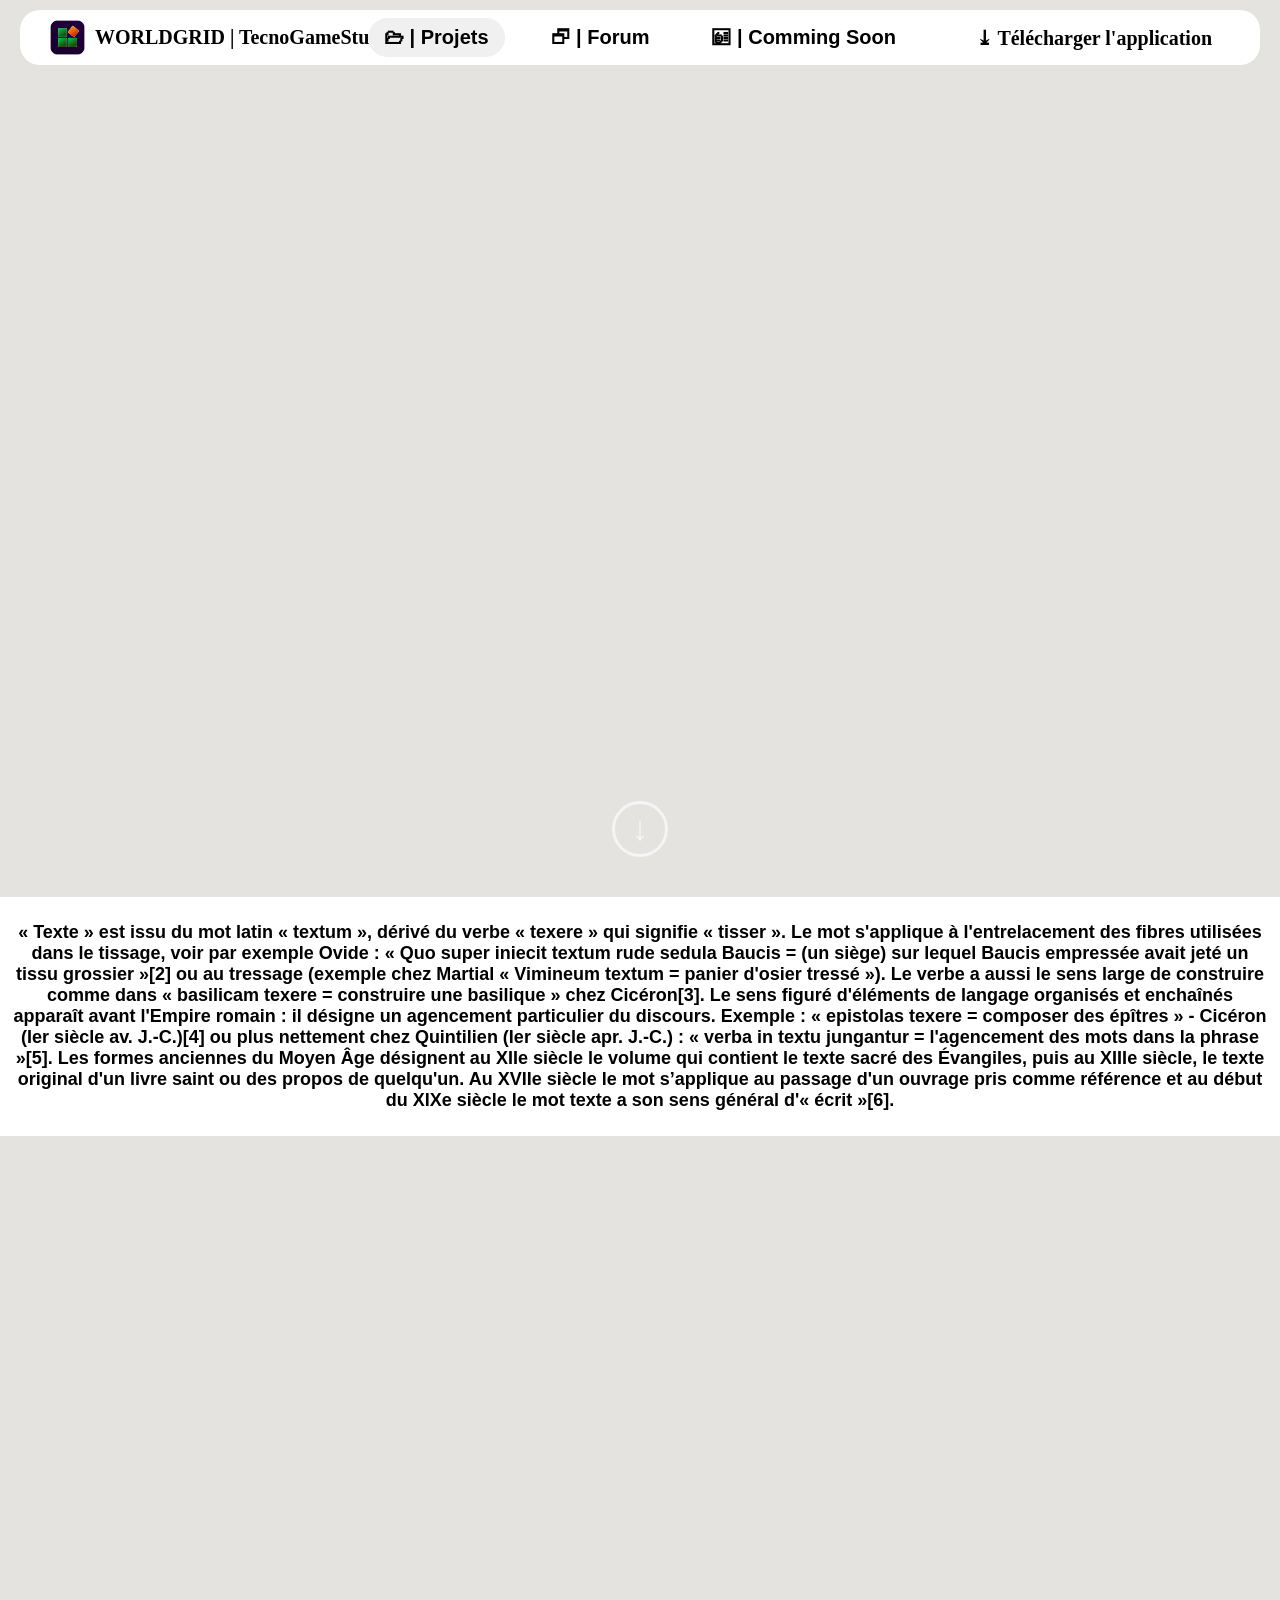
==== index.html @ 834b775b "a" ====
<!DOCTYPE html>
<head>
    <meta charset="UTF-8">
        <title>WorldGrid</title>
            <link href="https://fonts.googleapis.com/css2?family=Poppins:wght@400;600;700&display=swap" rel="stylesheet">
            <link href="https://db.onlinewebfonts.com/c/67137b5f6928edc941186baaab5a664b?family=Lemon/Milk" rel="stylesheet">   
            <link rel="stylesheet" href="index.css">                     
            <link rel="icon" type="image\png" href="Logo.png">         
</head>

<body>

<!--Ensemble des liens de redirections sur le Site Web et hors-->
<nav class="barre">
    
    <div class="logo">
    <a href="index.html">
        <img src="Logo.png" alt="Logo WorldGrid">
        <span>WORLDGRID | TecnoGameStudio</span>
    </a>
    </div>
    
    <div class="liens">
        <a href="#telechargement">⤓ Télécharger l'application</a>
    </div>
    
    <div class="menu">
        <a href="index.html" class="actif">🗁 | Projets</a>
        <a href="forum.html">🗗 | Forum</a>
        <a href="#Tchat">🗟 | Comming Soon</a>
    </div>
    
</nav>

<!--Première page / Page d'acceuil-->
<section class="acceuil">
    <video autoplay muted loop playsinline class="video-fond">
        <source src="vidéo.mp4" type="video/mp4">
    </video>
    <a href="#contenu" class="bouton-descendre">↓</a>
</section>

<section id="contenu">
</section>

<div class="cartes">
   <div class="carte1">
    <h4>« Texte » est issu du mot latin « textum », dérivé du verbe « texere » qui signifie « tisser ». Le mot s'applique à l'entrelacement des fibres utilisées dans le tissage, voir par exemple Ovide : « Quo super iniecit textum rude sedula Baucis = (un siège) sur lequel Baucis empressée avait jeté un tissu grossier »[2] ou au tressage (exemple chez Martial « Vimineum textum = panier d'osier tressé »). Le verbe a aussi le sens large de construire comme dans « basilicam texere = construire une basilique » chez Cicéron[3].

Le sens figuré d'éléments de langage organisés et enchaînés apparaît avant l'Empire romain : il désigne un agencement particulier du discours. Exemple : « epistolas texere = composer des épîtres » - Cicéron (Ier siècle av. J.-C.)[4] ou plus nettement chez Quintilien (Ier siècle apr. J.-C.) : « verba in textu jungantur = l'agencement des mots dans la phrase »[5].

Les formes anciennes du Moyen Âge désignent au XIIe siècle le volume qui contient le texte sacré des Évangiles, puis au XIIIe siècle, le texte original d'un livre saint ou des propos de quelqu'un. Au XVIIe siècle le mot s’applique au passage d'un ouvrage pris comme référence et au début du XIXe siècle le mot texte a son sens général d'« écrit »[6].</h4>

   </div>

</div>









<!--Scroll-->
<div style="height: 2000px;">
    Test Scroll
</div>



<script src="index.js"></script> 

</body>
---- index.css ----
@view-transition {
    navigation: auto;
}

html {
    scroll-behavior: smooth;
}

/**Ensemble des Menus présent sur le Site Web"*/

/**Téléchargement*/

.liens a {
    color: black;
    font-weight: 700;
    font-size: 20px;
    /**font-family: 'Lemon/Milk light', sans-serif;*/
    text-decoration: none;
    padding: 8px 18px;
    border-radius: 20px;
    transition: background-color 0.2s ease;
}

.liens a:hover {
    background-color: #f0f0f0;
}

.logo a {
    display: flex;
    align-items: center;
    gap: 10px;
    text-decoration: none;
    color: black;
    font-weight: 600;
    font-size: 20px;
}

.logo img {
    height: 35px;
    width: auto;
}

/**Menu : Projets-Forum-Tchat */

.menu {
    display: flex;
    align-items: center;
    gap: 30px;
    position: absolute;
    left: 50%;
    transform: translateX(-50%);
}

.menu a {
    color: black;
    font-weight: 500;
    font-size: 20px;
    margin: 0;
    font-family: 'Lemon/Milk light', sans-serif;
    text-decoration: none;
    padding: 8px 16px;
    border-radius: 20px;
    transition: background-color 0.2 ease;
    font-weight: 700;
}
.menu a.actif {
    background-color: #f0f0f0;
    font-weight: 700;
}

.menu a:hover {
    background-color:#f0f0f0;
}

/**Menu : Barre Design */

.barre {
    display: flex;
    align-items: center;
    justify-content: space-between;
    background-color: white;
    padding: 10px 30px;
    border-radius: 20px;
    max-width: 2000px;
    margin: 0 auto;
    position: absolute;
    top: 10px;
    right: 20px;
    left: 20px;
    z-index: 10;
    /**transition: opacity 0.3s ease;*/
}
/**
.barre.cachee {
    opacity: 0;
    pointer-events: none;
}
*/
body {
    margin: 0;
    background-color: #e5e3df;
    padding: 0px;
}

.acceuil {
    height: 103vh;
    width: 0 auto;
    position: relative;
    overflow: hidden;
    display: flex;
    align-items: flex-end;
    justify-content: center;
    padding-bottom: 40px;
    margin-top: -70px;
}

.video-fond {
    position: absolute;
    top: 50%;
    left: 50%;
    min-width: 100%;
    min-height: 100%;
    width: auto;
    height: auto;
    transform: translate(-50%, -50%);
    object-fit: cover;
    z-index: -1;
}

.bouton-descendre {
    color: whitesmoke;
    font-size: 34px;
    text-decoration: none;
    border: 3.3px solid whitesmoke;
    border-radius: 50%;
    width: 50px;
    height: 50px;
    display: flex;
    align-items: center;
    justify-content: center;
}

/**Contenu Site Web - Texte, liens etc */

.carte1 {
    background-color: white;
    color: black;
    padding: 1px 10px;
    font-size: 18px;
    font-family: 'Lemon/Milk light', sans-serif;
    display: flex;
    position: absolute;
    text-align: center;
    margin: 0 auto;
}
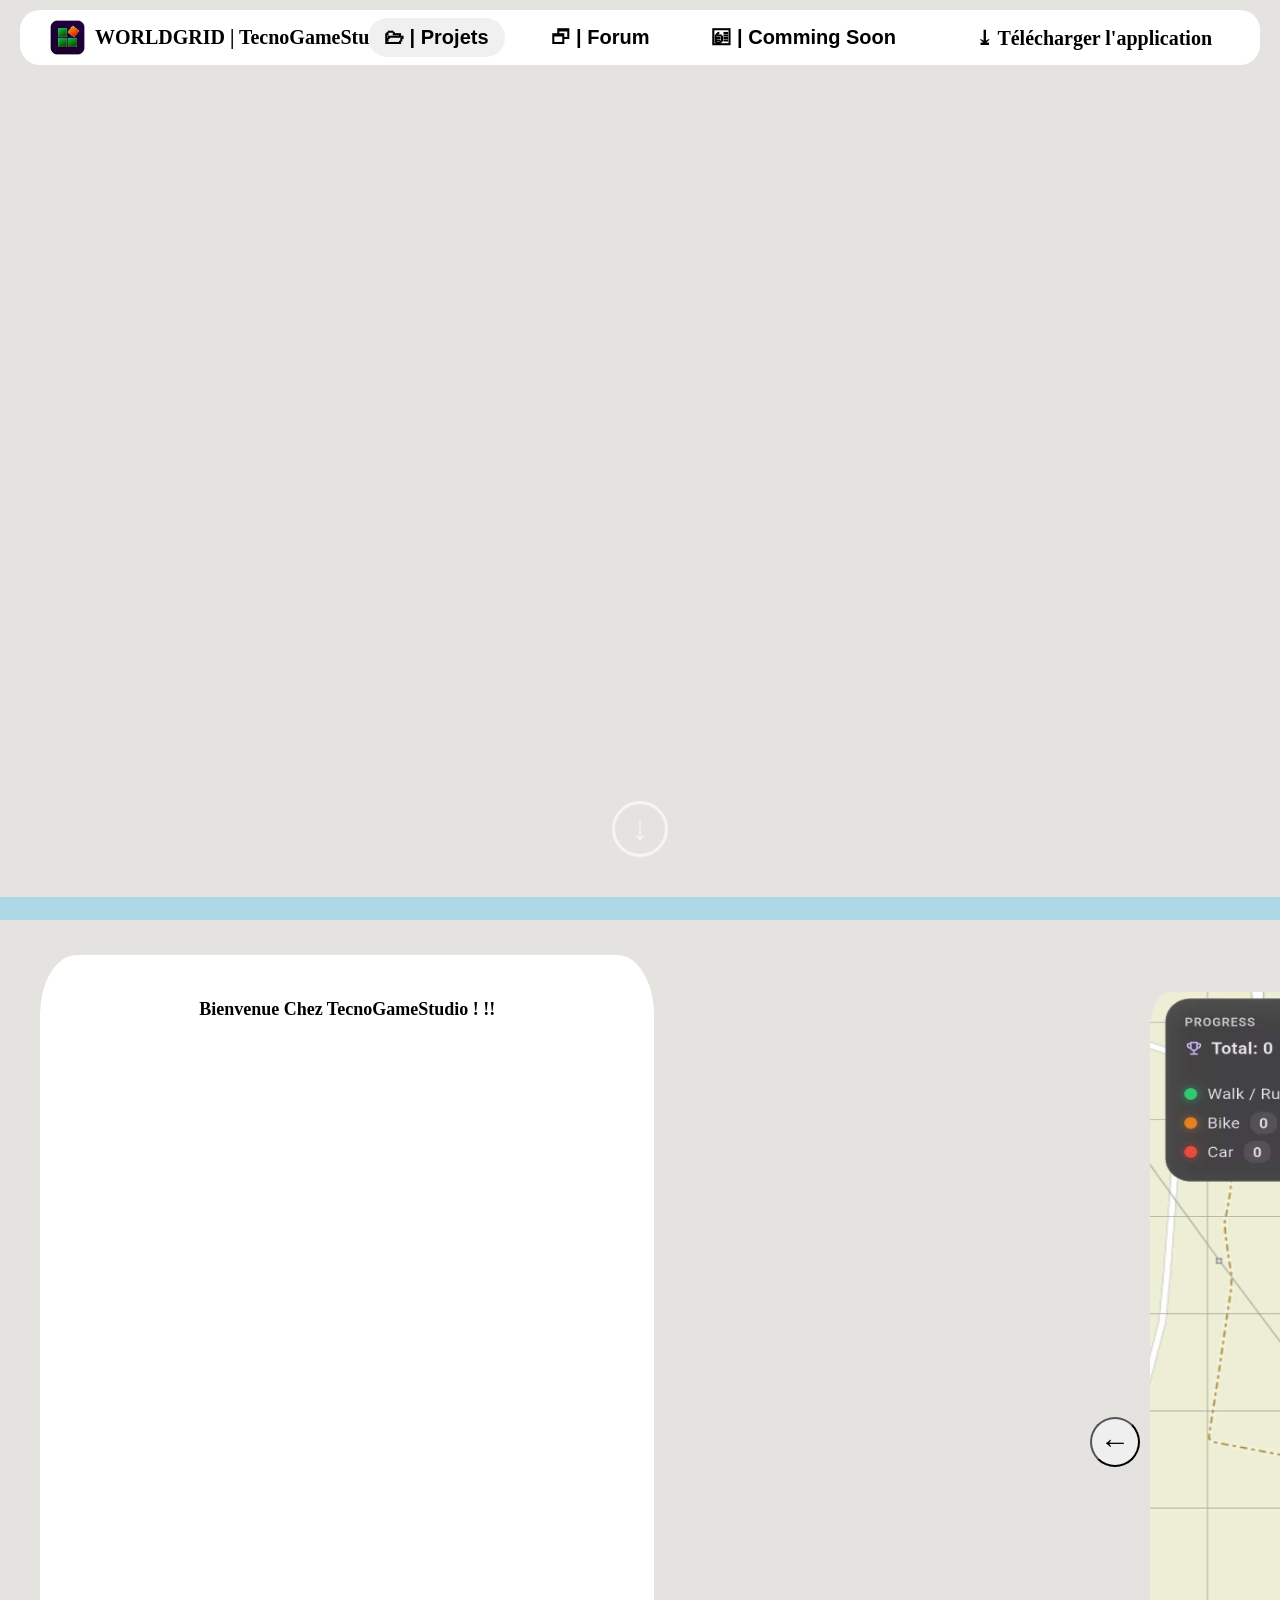
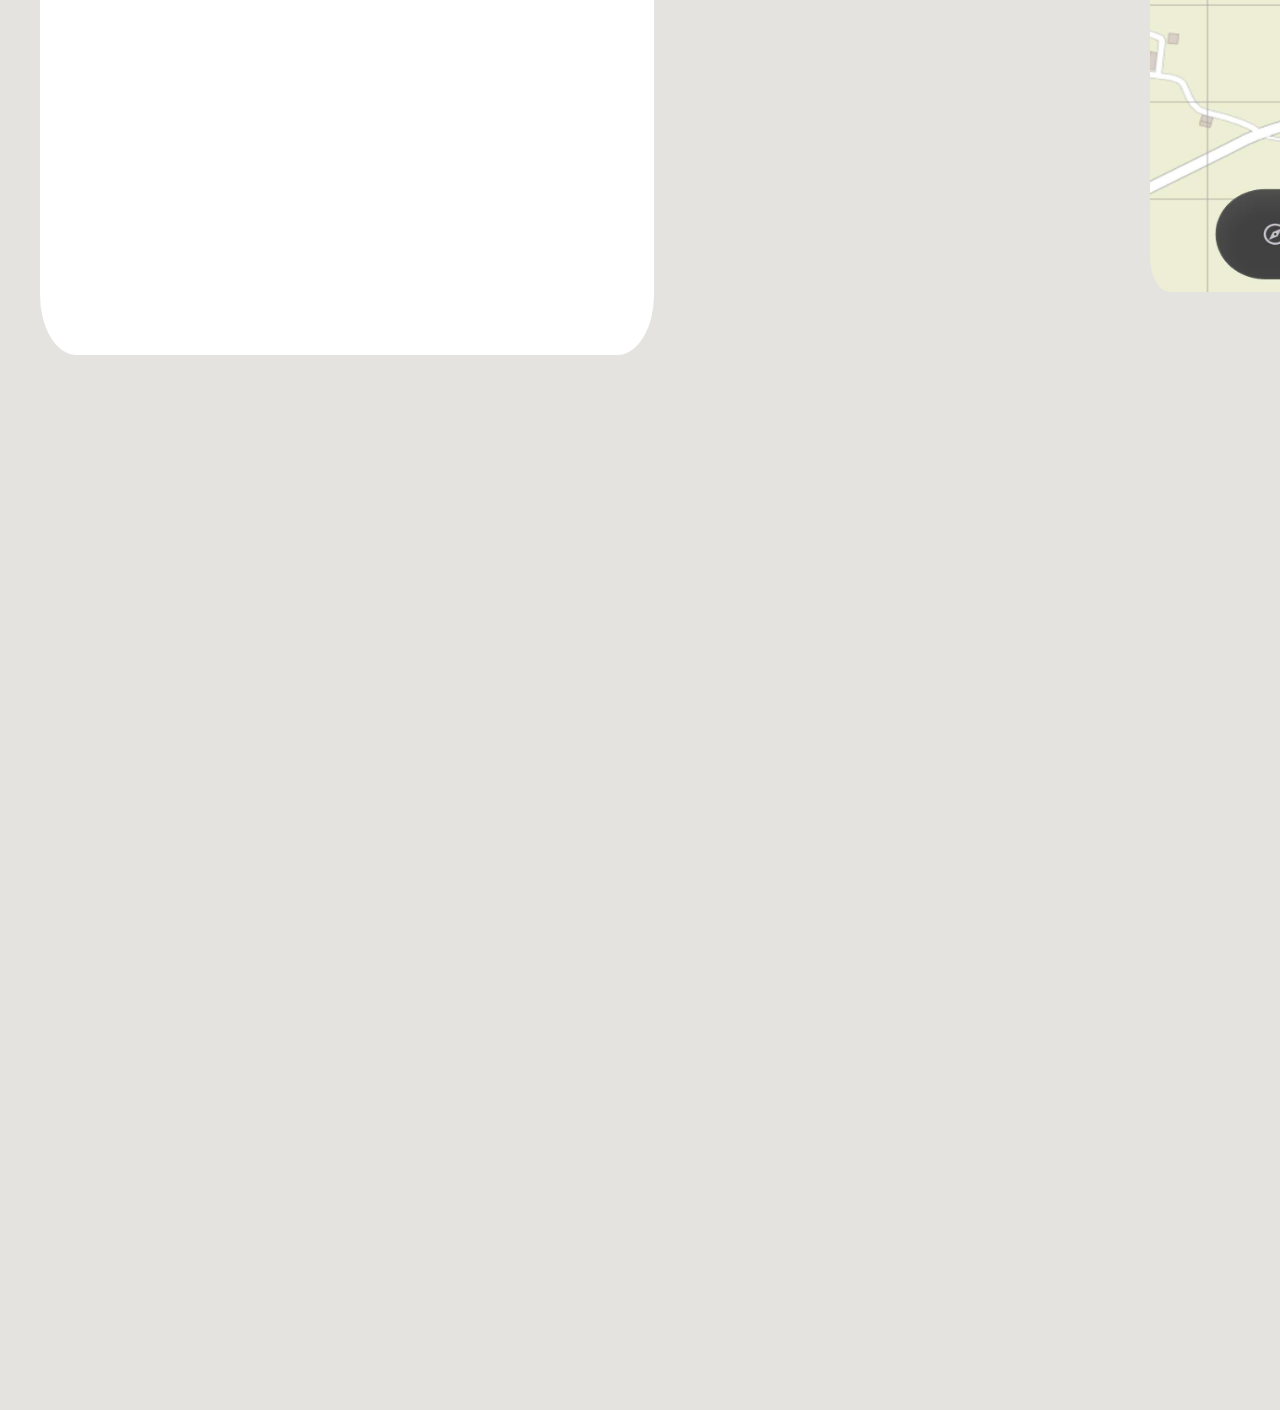
==== commit e4cd8c4a: "New" ====
--- a/index.html
+++ b/index.html
@@ -45,15 +45,33 @@
 
 <div class="cartes">
    <div class="carte1">
-    <h4>« Texte » est issu du mot latin « textum », dérivé du verbe « texere » qui signifie « tisser ». Le mot s'applique à l'entrelacement des fibres utilisées dans le tissage, voir par exemple Ovide : « Quo super iniecit textum rude sedula Baucis = (un siège) sur lequel Baucis empressée avait jeté un tissu grossier »[2] ou au tressage (exemple chez Martial « Vimineum textum = panier d'osier tressé »). Le verbe a aussi le sens large de construire comme dans « basilicam texere = construire une basilique » chez Cicéron[3].
-
-Le sens figuré d'éléments de langage organisés et enchaînés apparaît avant l'Empire romain : il désigne un agencement particulier du discours. Exemple : « epistolas texere = composer des épîtres » - Cicéron (Ier siècle av. J.-C.)[4] ou plus nettement chez Quintilien (Ier siècle apr. J.-C.) : « verba in textu jungantur = l'agencement des mots dans la phrase »[5].
-
-Les formes anciennes du Moyen Âge désignent au XIIe siècle le volume qui contient le texte sacré des Évangiles, puis au XIIIe siècle, le texte original d'un livre saint ou des propos de quelqu'un. Au XVIIe siècle le mot s’applique au passage d'un ouvrage pris comme référence et au début du XIXe siècle le mot texte a son sens général d'« écrit »[6].</h4>
-
+        <h4></h4>
    </div>
 
+   <div class="ligne-contenu">
+       <div class="carte2">
+            <h4>Bienvenue Chez TecnoGameStudio !
+                !!
+            </h4>
+       </div>
+
+       <div class="carte3">
+            <button id="fleche-gauche" class="fleche">←</button>
+            <img id="image-carousel" src="image1.png" alt="Image de l'app">
+            <button id="fleche-droite" class="fleche">→</button>
+        </div>
+   </div>
 </div>
+
+
+   
+  
+
+   
+
+
+
+
 
 
 
@@ -65,7 +83,7 @@
 
 <!--Scroll-->
 <div style="height: 2000px;">
-    Test Scroll
+    
 </div>
 
 
--- a/index.css
+++ b/index.css
@@ -88,14 +88,14 @@
     right: 20px;
     left: 20px;
     z-index: 10;
-    /**transition: opacity 0.3s ease;*/
-}
-/**
+    transition: opacity 0.3s ease;
+}
+
 .barre.cachee {
     opacity: 0;
     pointer-events: none;
 }
-*/
+
 body {
     margin: 0;
     background-color: #e5e3df;
@@ -118,6 +118,7 @@
     position: absolute;
     top: 50%;
     left: 50%;
+    right: -100%;
     min-width: 100%;
     min-height: 100%;
     width: auto;
@@ -142,14 +143,87 @@
 
 /**Contenu Site Web - Texte, liens etc */
 
+.cartes {
+    display: grid;
+    grid-template-columns: 1fr 1fr;
+    grid-template-areas:
+        "carte1 carte1"
+        "carte2 carte3";
+    gap: 20px;
+    margin: 0;
+}
+
 .carte1 {
+    grid-area: carte1;
+    background-color: lightblue;
+    padding: 1px;
+    text-align: center;
+    width: 100%;
+    margin: 0;
+    box-sizing: border-box;
+}
+
+.carte2 {
+    grid-area: carte2;
+    justify-content: center;
     background-color: white;
-    color: black;
-    padding: 1px 10px;
+    border-radius: 6%;
+    display: flex;
+    height: 1000px;
+    padding: 20px;
+    box-sizing: border-box;
+    overflow: hidden;
+    left: 40px;
+    position: absolute;
+    top: 955px;
+    width: 48%;
+}
+
+.carte2 h4 {
     font-size: 18px;
-    font-family: 'Lemon/Milk light', sans-serif;
-    display: flex;
-    position: absolute;
-    text-align: center;
-    margin: 0 auto;
-} 
+    word-break: break-word;
+}
+
+.carte3 {
+    grid-area: carte3;
+    position: absolute;
+    display: flex;
+    align-items: center;
+    justify-content: center;
+    width: 100%;
+    height: 100%;
+    max-width: 500px;
+    justify-self: start;
+    left: 1150px;
+    top: 992px;
+}
+
+.carte3 img {
+    width: 100%;
+    height: 100%;
+    border-radius: 4%;
+    display: block;
+}
+
+.fleche {
+    font-size: 30px;
+    color: black;
+    border: 3.3 solid;
+    cursor: pointer;
+    border-radius: 50%;
+    text-decoration: none;
+    height: 50px;
+    width: 50px;
+    position: absolute;
+    top: 50%;
+    transform: translateY(-50%);
+    z-index: 2;
+}
+
+#fleche-gauche {
+    left: -60px;
+}
+
+#fleche-droite {
+    right: -60px;
+}
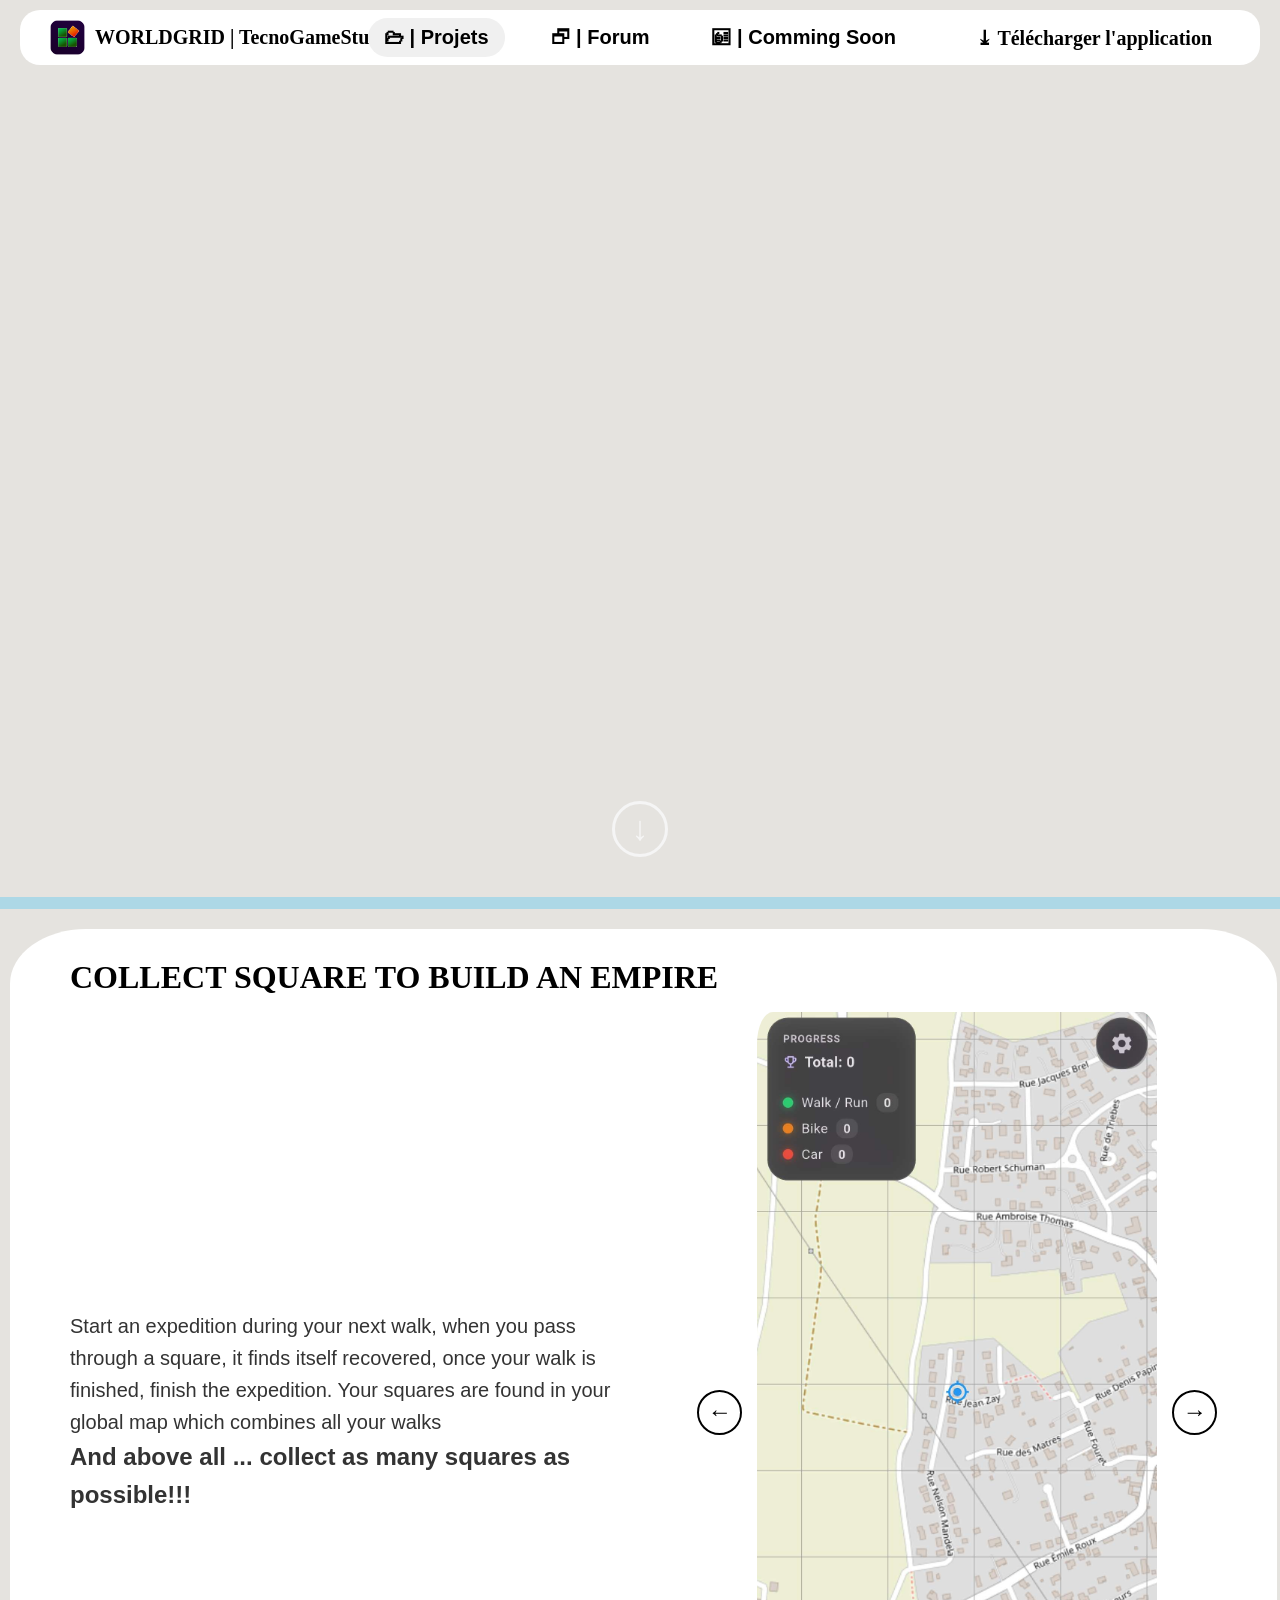
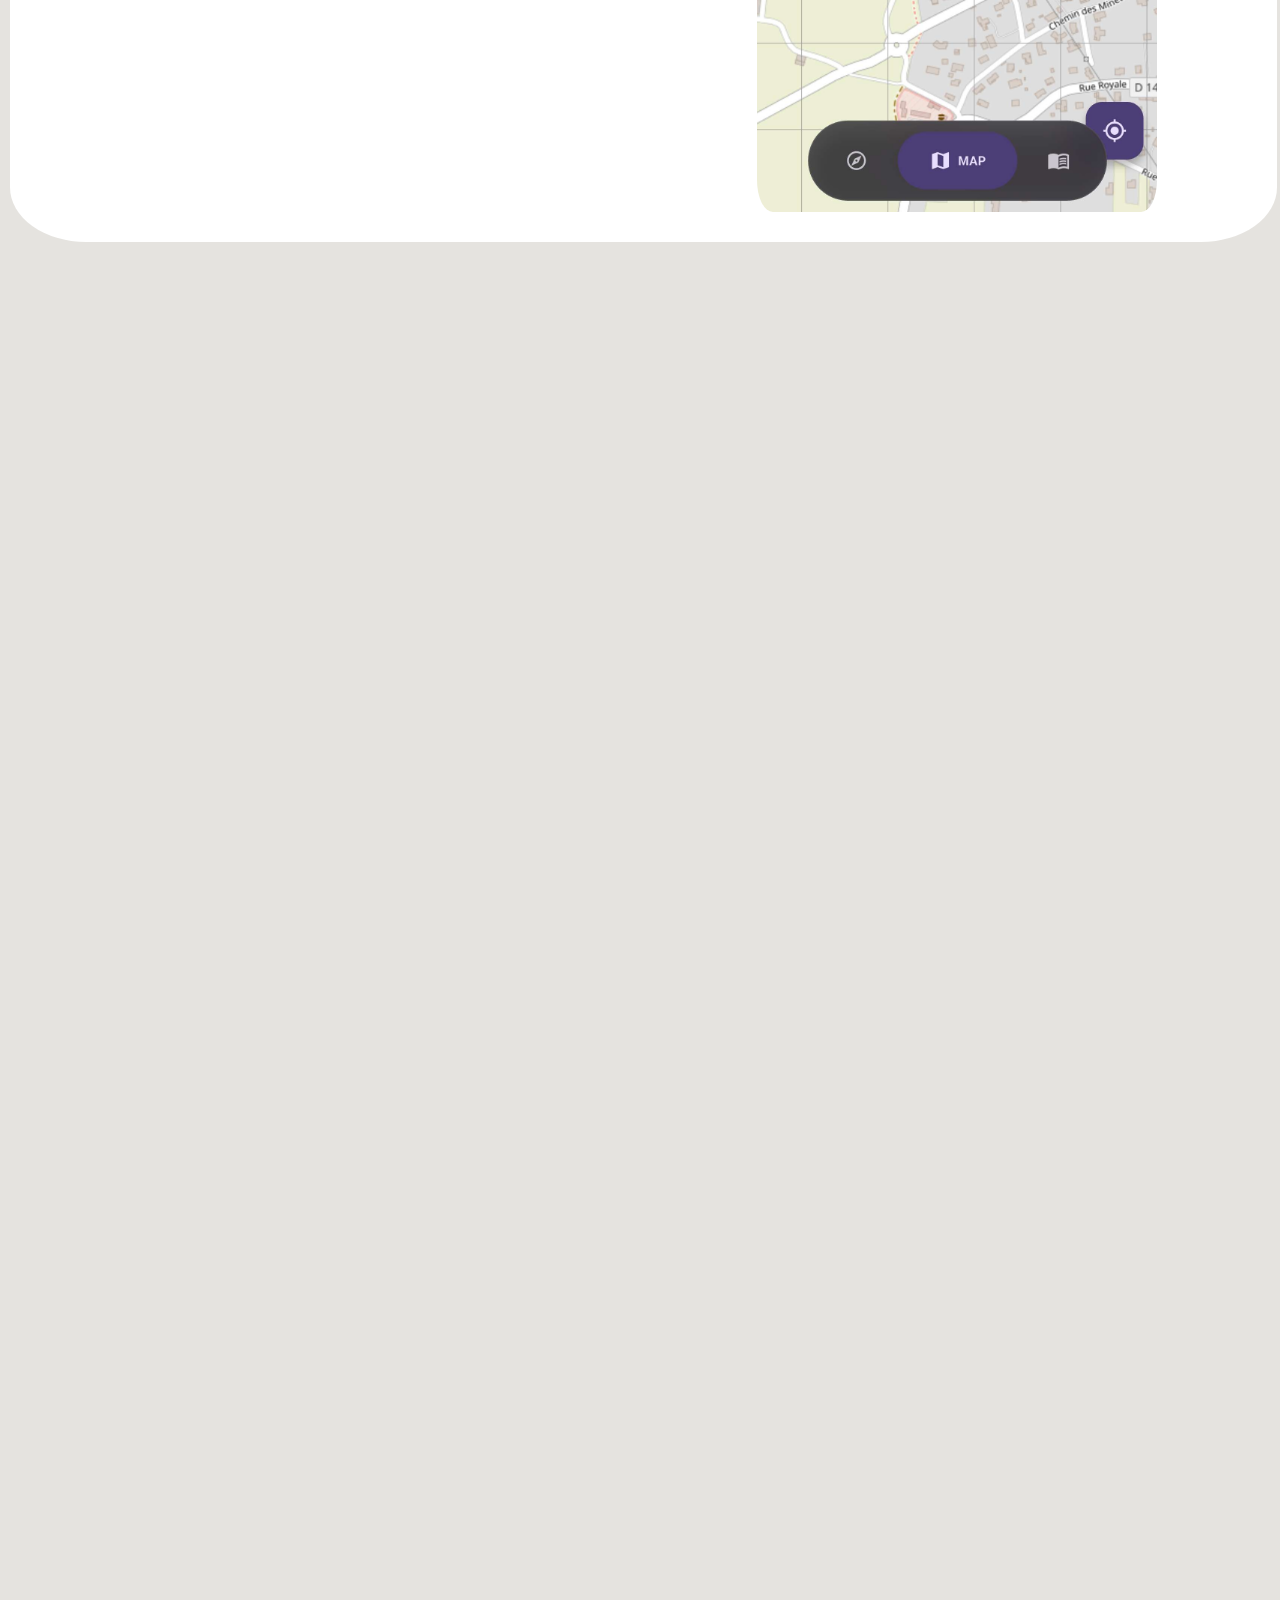
==== commit 871a0974: "New" ====
--- a/index.html
+++ b/index.html
@@ -45,22 +45,20 @@
 
 <div class="cartes">
    <div class="carte1">
-        <h4></h4>
-   </div>
+    </div>
 
    <div class="ligne-contenu">
        <div class="carte2">
-            <h4>Bienvenue Chez TecnoGameStudio !
-                !!
-            </h4>
-       </div>
+     <h4>COLLECT SQUARE TO BUILD AN EMPIRE</h4>
+     <p>Start an expedition during your next walk, when you pass through a square, it finds itself recovered, once your walk is finished, 
+     finish the expedition. Your squares are found in your global map which combines all your walks<br />
+     <strong><span class="grand">And above all ... collect as many squares as possible!!!</strong></span></p>   
 
-       <div class="carte3">
-            <button id="fleche-gauche" class="fleche">←</button>
-            <img id="image-carousel" src="image1.png" alt="Image de l'app">
-            <button id="fleche-droite" class="fleche">→</button>
-        </div>
-   </div>
+     <div class="image-carousel">
+         <button id="fleche-gauche" class="fleche">←</button>
+         <img id="image-carousel" src="image1.png">
+         <button id="fleche-droite" class="fleche">→</button>
+     </div>
 </div>
 
 
--- a/index.css
+++ b/index.css
@@ -6,15 +6,12 @@
     scroll-behavior: smooth;
 }
 
-/**Ensemble des Menus présent sur le Site Web"*/
-
-/**Téléchargement*/
+/**Ensemble des Menus présent sur le Site Web*/
 
 .liens a {
     color: black;
     font-weight: 700;
     font-size: 20px;
-    /**font-family: 'Lemon/Milk light', sans-serif;*/
     text-decoration: none;
     padding: 8px 18px;
     border-radius: 20px;
@@ -49,27 +46,29 @@
     position: absolute;
     left: 50%;
     transform: translateX(-50%);
+    flex-wrap: wrap;
+    justify-content: center;
 }
 
 .menu a {
     color: black;
-    font-weight: 500;
+    font-weight: 700;
     font-size: 20px;
     margin: 0;
     font-family: 'Lemon/Milk light', sans-serif;
     text-decoration: none;
     padding: 8px 16px;
     border-radius: 20px;
-    transition: background-color 0.2 ease;
-    font-weight: 700;
-}
+    transition: background-color 0.2s ease;
+}
+
 .menu a.actif {
     background-color: #f0f0f0;
     font-weight: 700;
 }
 
 .menu a:hover {
-    background-color:#f0f0f0;
+    background-color: #f0f0f0;
 }
 
 /**Menu : Barre Design */
@@ -89,6 +88,7 @@
     left: 20px;
     z-index: 10;
     transition: opacity 0.3s ease;
+    flex-wrap: wrap;
 }
 
 .barre.cachee {
@@ -104,7 +104,7 @@
 
 .acceuil {
     height: 103vh;
-    width: 0 auto;
+    width: 100%;
     position: relative;
     overflow: hidden;
     display: flex;
@@ -118,7 +118,6 @@
     position: absolute;
     top: 50%;
     left: 50%;
-    right: -100%;
     min-width: 100%;
     min-height: 100%;
     width: auto;
@@ -139,25 +138,26 @@
     display: flex;
     align-items: center;
     justify-content: center;
+    flex-shrink: 0;
 }
 
 /**Contenu Site Web - Texte, liens etc */
 
 .cartes {
     display: grid;
-    grid-template-columns: 1fr 1fr;
+    grid-template-columns: 1fr;
     grid-template-areas:
-        "carte1 carte1"
-        "carte2 carte3";
+        "carte1"
+        "carte2";
     gap: 20px;
     margin: 0;
+    padding: 0;
 }
 
 .carte1 {
     grid-area: carte1;
     background-color: lightblue;
-    padding: 1px;
-    text-align: center;
+    height: 12px;
     width: 100%;
     margin: 0;
     box-sizing: border-box;
@@ -165,65 +165,127 @@
 
 .carte2 {
     grid-area: carte2;
-    justify-content: center;
     background-color: white;
     border-radius: 6%;
     display: flex;
-    height: 1000px;
-    padding: 20px;
+    align-items: center;
+    justify-content: space-between;
+    position: relative;
+    min-height: 400px;
     box-sizing: border-box;
     overflow: hidden;
-    left: 40px;
-    position: absolute;
-    top: 955px;
-    width: 48%;
+    width: 99%;
+    padding: 30px 60px;
+    flex-wrap: wrap;
+    margin-right: 10px;
+    margin-left: 10px;
 }
 
 .carte2 h4 {
-    font-size: 18px;
+    font-size: clamp(22px, 3vw, 32px);
     word-break: break-word;
-}
-
-.carte3 {
-    grid-area: carte3;
-    position: absolute;
-    display: flex;
-    align-items: center;
-    justify-content: center;
+    margin: 0 0 16px 0;
+    
     width: 100%;
-    height: 100%;
-    max-width: 500px;
-    justify-self: start;
-    left: 1150px;
-    top: 992px;
-}
-
-.carte3 img {
-    width: 100%;
-    height: 100%;
+}
+
+.carte2 p {
+    font-family: 'Lemon/Milk light', sans-serif;
+    font-size: clamp(16px, 1.8vw, 20px);
+    line-height: 1.6;
+    max-width: 50%;
+    margin: 0;
+    color: #333;
+}
+
+.carte2 span.grand {
+    font-size: clamp(20px, 2vw, 24px);
+}
+
+/* Bloc image + flèches, indépendant du texte */
+.image-carousel {
+    display: flex;
+    align-items: center;
+    gap: 15px;
+}
+
+#image-carousel {
+    width: 400px;
+    max-width: 40vw;
+    height: 800px;
+    object-fit: cover;
     border-radius: 4%;
-    display: block;
 }
 
 .fleche {
-    font-size: 30px;
-    color: black;
-    border: 3.3 solid;
+    font-size: 24px;
+    color: black;
+    background: white;
+    border: 2px solid black;
     cursor: pointer;
     border-radius: 50%;
-    text-decoration: none;
-    height: 50px;
-    width: 50px;
-    position: absolute;
-    top: 50%;
-    transform: translateY(-50%);
-    z-index: 2;
-}
-
-#fleche-gauche {
-    left: -60px;
-}
-
-#fleche-droite {
-    right: -60px;
+    height: 45px;
+    width: 45px;
+    display: flex;
+    align-items: center;
+    justify-content: center;
+    flex-shrink: 0;
+}
+
+/* ============================================
+   RESPONSIVE - Tablette (écran < 900px)
+   ============================================ */
+@media (max-width: 900px) {
+    .carte2 p {
+        max-width: 100%;
+    }
+
+    #image-carousel {
+        max-width: 60vw;
+    }
+}
+
+/* ============================================
+   RESPONSIVE - Mobile (écran < 600px)
+   ============================================ */
+@media (max-width: 600px) {
+    .menu {
+        gap: 10px;
+    }
+
+    .menu a {
+        font-size: 14px;
+        padding: 6px 10px;
+    }
+
+    .barre {
+        padding: 8px 15px;
+    }
+
+    .carte2 {
+        flex-direction: column;
+        padding: 20px;
+        min-height: auto;
+    }
+
+    .carte2 h4,
+    .carte2 p {
+        max-width: 100%;
+    }
+
+    .image-carousel {
+        width: 100%;
+        justify-content: center;
+        margin-top: 15px;
+    }
+
+    #image-carousel {
+        max-width: 80vw;
+    }
+
+    .fleche {
+        width: 40px;
+        height: 40px;
+        font-size: 20px;
+    }
 }
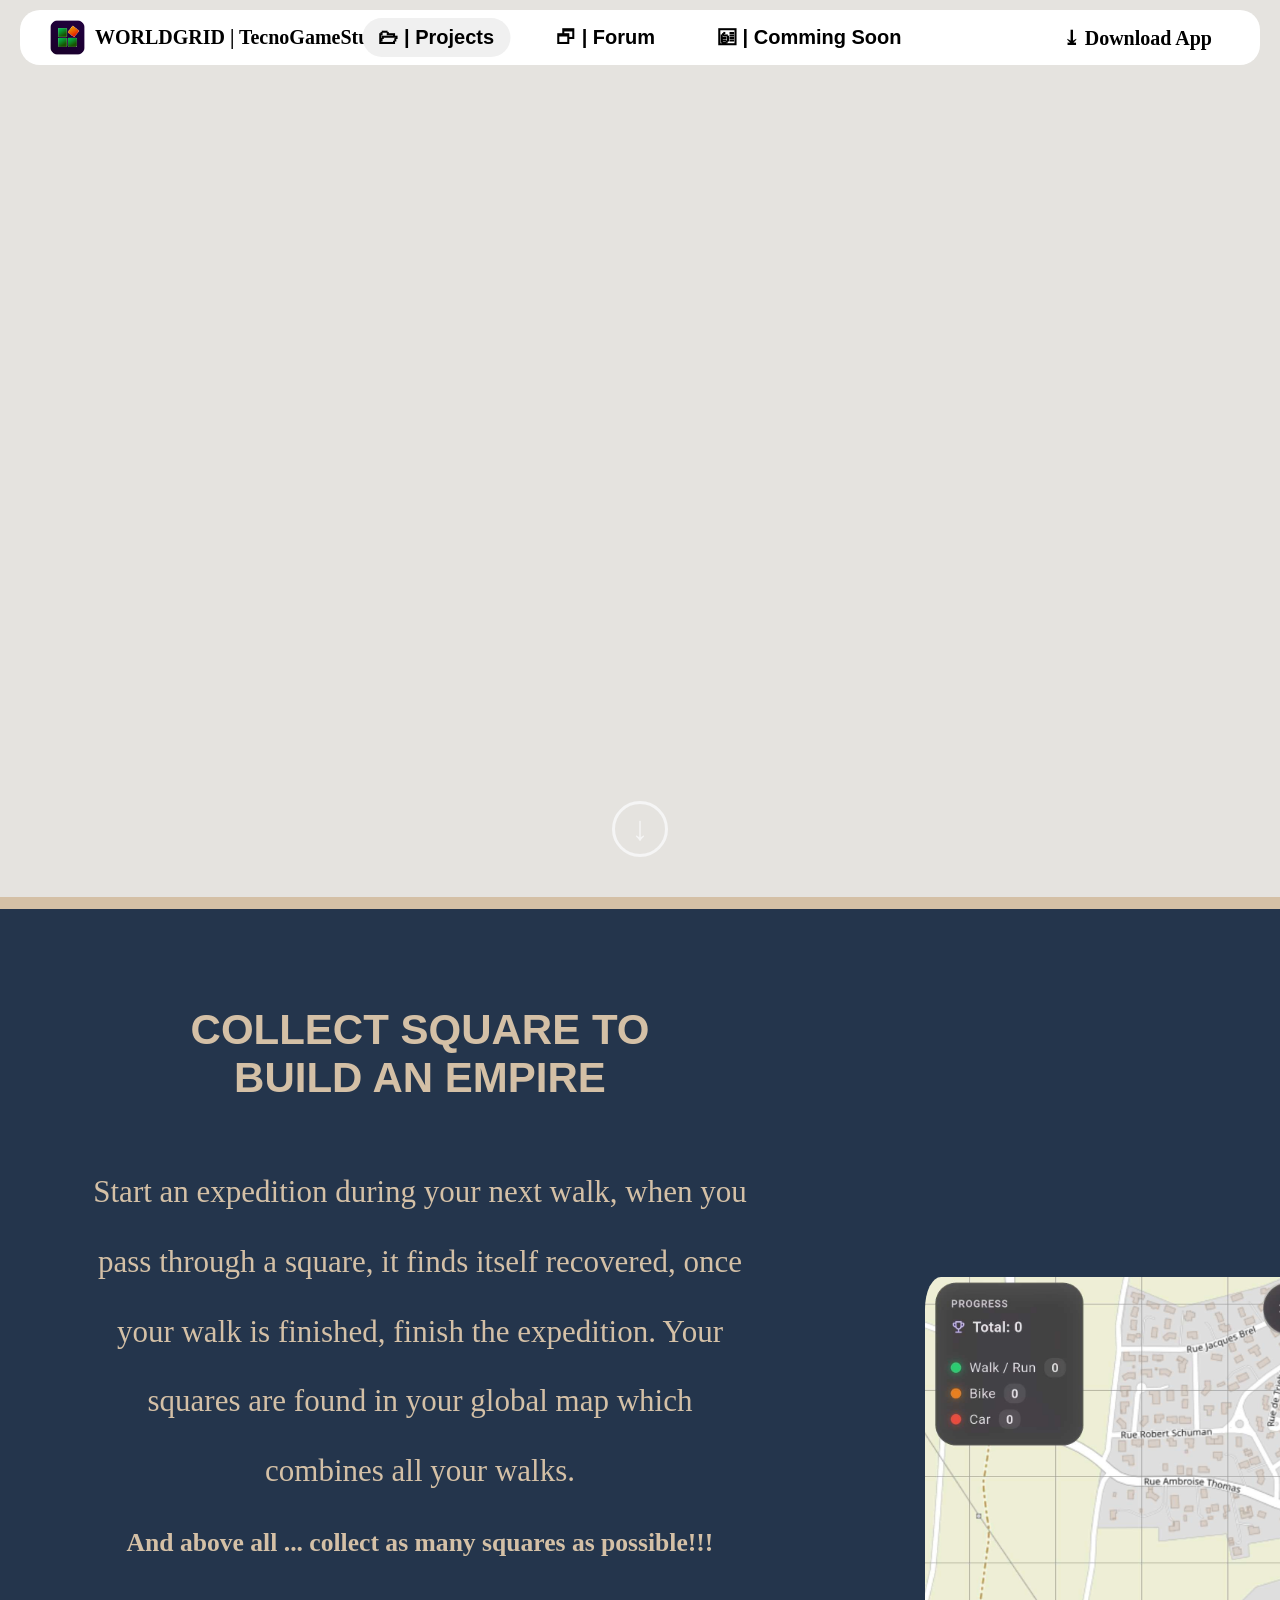
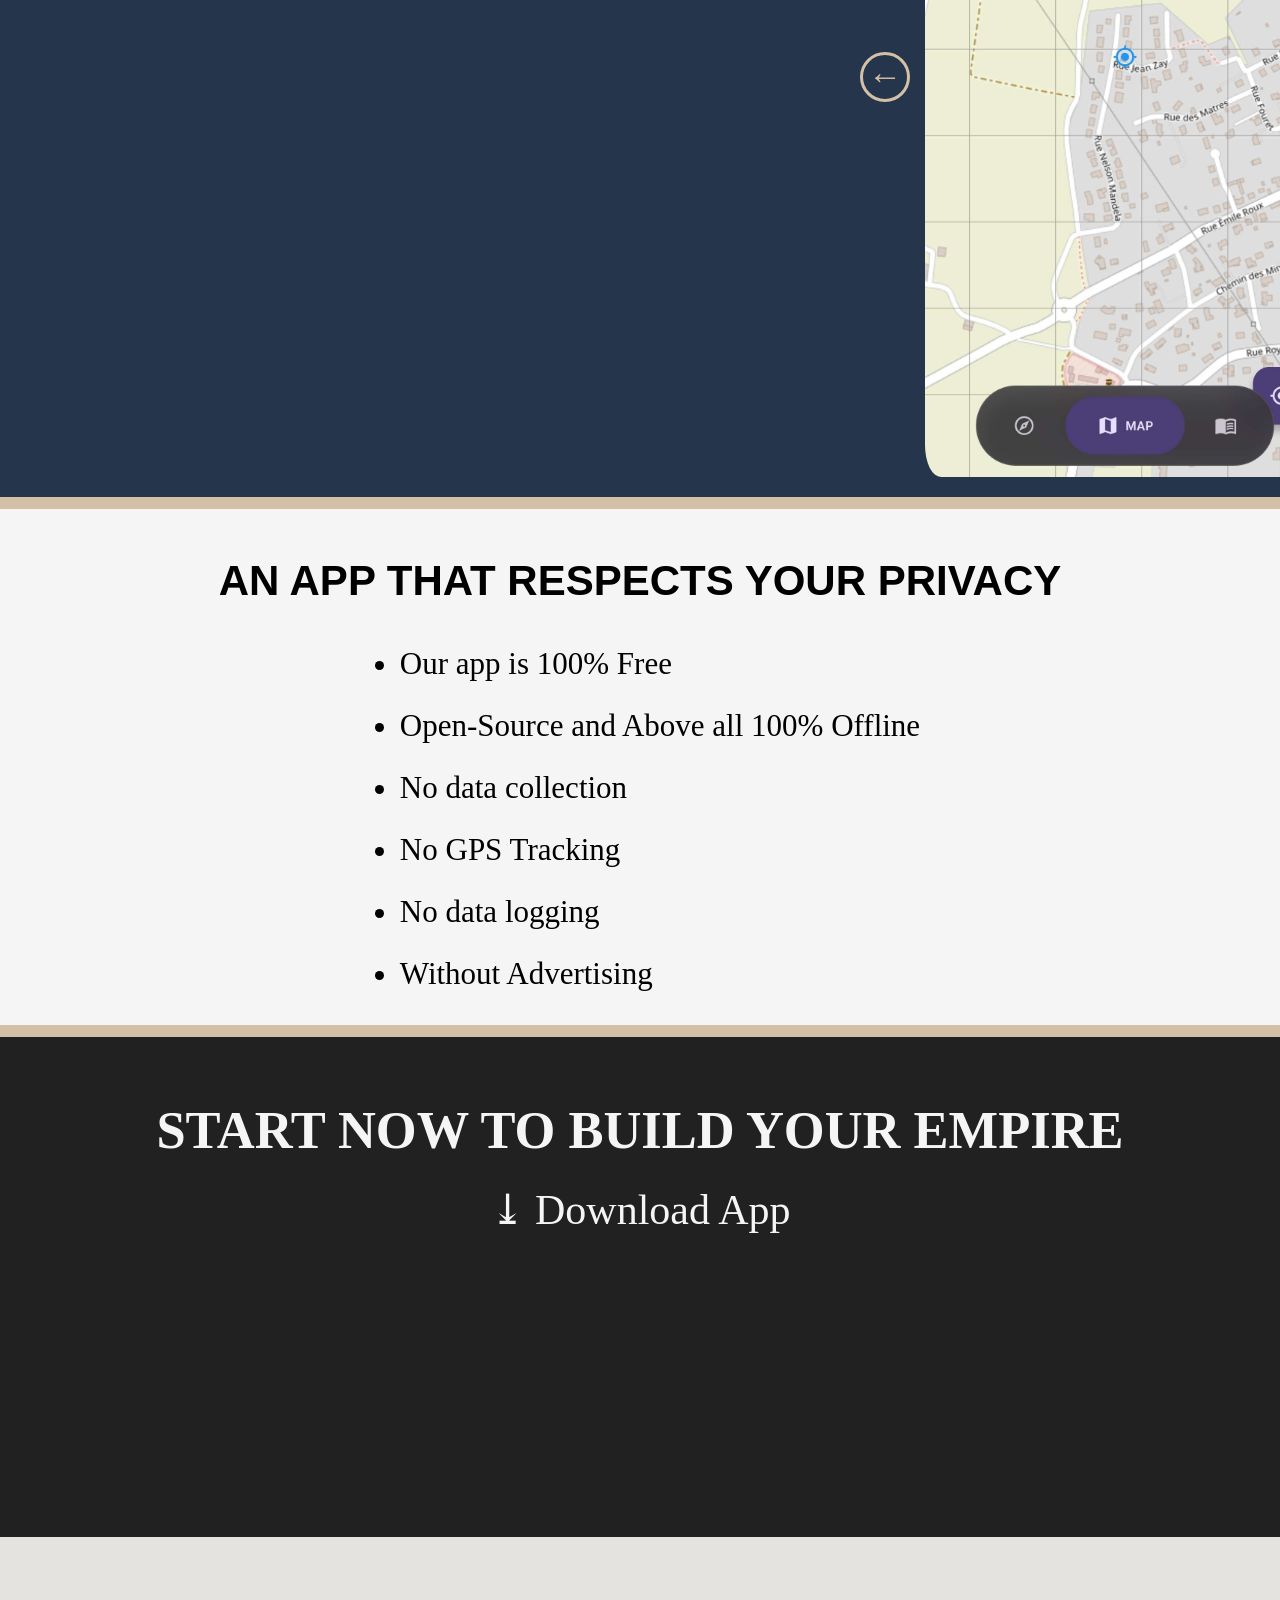
==== commit 71273133: "Update" ====
--- a/index.html
+++ b/index.html
@@ -21,11 +21,11 @@
     </div>
     
     <div class="liens">
-        <a href="#telechargement">⤓ Télécharger l'application</a>
+        <a href="#telechargement">⤓ Download App</a>
     </div>
     
     <div class="menu">
-        <a href="index.html" class="actif">🗁 | Projets</a>
+        <a href="index.html" class="actif">🗁 | Projects</a>
         <a href="forum.html">🗗 | Forum</a>
         <a href="#Tchat">🗟 | Comming Soon</a>
     </div>
@@ -51,38 +51,50 @@
        <div class="carte2">
      <h4>COLLECT SQUARE TO BUILD AN EMPIRE</h4>
      <p>Start an expedition during your next walk, when you pass through a square, it finds itself recovered, once your walk is finished, 
-     finish the expedition. Your squares are found in your global map which combines all your walks<br />
+     finish the expedition. Your squares are found in your global map which combines all your walks.<br />
      <strong><span class="grand">And above all ... collect as many squares as possible!!!</strong></span></p>   
 
      <div class="image-carousel">
          <button id="fleche-gauche" class="fleche">←</button>
          <img id="image-carousel" src="image1.png">
          <button id="fleche-droite" class="fleche">→</button>
-     </div>
+    </div>
+        </div>
+    <div class="carte3">
+    </div>
+    
+    <div class="carte4">
+        <h1>AN APP THAT RESPECTS YOUR PRIVACY</h1>
+        <ul>
+            <li>Our app is 100% Free</li>
+            <li>Open-Source and Above all 100% Offline</li>
+            <li>No data collection</li>
+            <li>No GPS Tracking</li>
+            <li>No data logging</li>
+            <li>Without Advertising</li>
+        </ul>
+    </div> 
+    
+    <div class="carte5">
+    </div>
+    
+    <div class="carte6">
+        <h2>START NOW TO BUILD YOUR EMPIRE</h2>
+        <a href="#telechargement">⤓ Download App</a>
+        
+    </div>
+</div>
+
+<div id="telechargement" class="popup-overlay">
+    <div class="popup-contenu">
+        <a href="#" class="popup-fermer">✕</a>
+        <h2>Download app</h2>
+        <p>Here are the download links...</p>
+        <a href="WorldGrid.zip" download>📱 Download for Android</a>
+    </div>
 </div>
 
 
-   
-  
-
-   
-
-
-
-
-
-
-
-
-
-
-
-
-
-<!--Scroll-->
-<div style="height: 2000px;">
-    
-</div>
 
 
 
--- a/index.css
+++ b/index.css
@@ -82,7 +82,7 @@
     border-radius: 20px;
     max-width: 2000px;
     margin: 0 auto;
-    position: absolute;
+    position: fixed;
     top: 10px;
     right: 20px;
     left: 20px;
@@ -148,15 +148,19 @@
     grid-template-columns: 1fr;
     grid-template-areas:
         "carte1"
-        "carte2";
-    gap: 20px;
+        "carte2"
+        "carte3"
+        "carte4"
+        "carte5"
+        "carte6";
+    gap: 0;
     margin: 0;
     padding: 0;
 }
 
 .carte1 {
     grid-area: carte1;
-    background-color: lightblue;
+    background-color: #D4C0A6;
     height: 12px;
     width: 100%;
     margin: 0;
@@ -165,8 +169,7 @@
 
 .carte2 {
     grid-area: carte2;
-    background-color: white;
-    border-radius: 6%;
+    background-color: #24354C;
     display: flex;
     align-items: center;
     justify-content: space-between;
@@ -174,32 +177,31 @@
     min-height: 400px;
     box-sizing: border-box;
     overflow: hidden;
-    width: 99%;
-    padding: 30px 60px;
+    width: 100%;
+    padding: 20px 90px;
     flex-wrap: wrap;
-    margin-right: 10px;
-    margin-left: 10px;
+    color: #D4C0A6;
 }
 
 .carte2 h4 {
-    font-size: clamp(22px, 3vw, 32px);
+    font-size: clamp(42px, 5vw, 32px);
     word-break: break-word;
-    margin: 0 0 16px 0;
-    
-    width: 100%;
+    margin: 7% 0 0 5%;
+    width: 50%;
+    font-family: 'Lemon/Milk light', sans-serif;
+    text-align: center;
 }
 
 .carte2 p {
-    font-family: 'Lemon/Milk light', sans-serif;
-    font-size: clamp(16px, 1.8vw, 20px);
-    line-height: 1.6;
-    max-width: 50%;
-    margin: 0;
-    color: #333;
+    font-size: clamp(31px, 2vw, 32px);
+    line-height: 2.25;
+    max-width: 60%;
+    margin-top: 5%;
+    text-align: center;
 }
 
 .carte2 span.grand {
-    font-size: clamp(20px, 2vw, 24px);
+    font-size: clamp(20px, 2vw, 40px);
 }
 
 /* Bloc image + flèches, indépendant du texte */
@@ -207,6 +209,8 @@
     display: flex;
     align-items: center;
     gap: 15px;
+    margin-top: -30%;
+    margin-left: 70%;
 }
 
 #image-carousel {
@@ -218,19 +222,143 @@
 }
 
 .fleche {
-    font-size: 24px;
-    color: black;
-    background: white;
-    border: 2px solid black;
+    font-size: 34px;
+    color: #D4C0A6;
+    background: none;
+    border: 3px solid #D4C0A6;
     cursor: pointer;
     border-radius: 50%;
-    height: 45px;
-    width: 45px;
+    height: 50px;
+    width: 50px;
     display: flex;
     align-items: center;
     justify-content: center;
     flex-shrink: 0;
 }
+
+.carte3 {
+    grid-area: carte3;
+    background-color: #D4C0A6;
+    height: 12px;
+    width: 100%;
+    margin: 0;
+    box-sizing: border-box;
+}
+
+.carte4 {
+    grid-area: carte4;
+    background-color: whitesmoke;
+    display: flex;
+    align-items: center;
+    justify-content: space-between;
+    position: relative;
+    min-height: 400px;
+    box-sizing: border-box;
+    overflow: hidden;
+    width: 100%;
+    padding: 20px 90px;
+    flex-wrap: wrap;
+    color: black;
+    flex-direction: column;
+}
+.carte4 h1 {
+    font-family: 'Lemon/Milk light', sans-serif;
+    display: flex;
+    align-items: center;
+    font-size: clamp(42px, 5vw, 32px);
+}
+.carte4 ul {
+    font-size: clamp(31px, 2vw, 32px);
+    align-items: center;
+    line-height: 2;
+    margin: 0 0 0 0;
+}
+
+.carte5 {
+    grid-area: carte5;
+    background-color: #D4C0A6;
+    height: 12px;
+    width: 100%;
+    margin: 0;
+    box-sizing: border-box;
+}
+
+
+.carte6 {
+    grid-area: carte6;
+    background-color: #212121;
+    display: flex;
+    align-items: center;
+    justify-content: space-between;
+    position: relative;
+    min-height: 400px;
+    box-sizing: border-box;
+    overflow: hidden;
+    width: 100%;
+    height: 500px;
+    padding: 20px 90px;
+    flex-wrap: wrap;
+    color: whitesmoke;
+    flex-direction: column;
+    font-size: clamp(35px, 5vw, 32px);
+}
+
+.carte6 a {
+    color: whitesmoke;
+    text-decoration: none;
+    font-size: clamp(42px, 5vw, 32px);
+    margin-top: 10%;
+    display: flex;
+    position: absolute;
+}
+
+
+
+
+
+
+
+
+
+
+
+
+.popup-overlay {
+    display: none;              /* cachée par défaut */
+    position: fixed;
+    top: 0;
+    left: 0;
+    width: 100%;
+    height: 100%;
+    background: rgba(0, 0, 0, 0.6);   /* fond sombre semi-transparent */
+    z-index: 100;
+    align-items: center;
+    justify-content: center;
+}
+
+.popup-overlay:target {
+    display: flex;   /* s'affiche uniquement quand l'URL contient #telechargement */
+}
+
+.popup-contenu {
+    background: white;
+    padding: 40px;
+    border-radius: 12px;
+    max-width: 500px;
+    width: 90%;
+    position: relative;
+    text-align: center;
+}
+
+.popup-fermer {
+    position: absolute;
+    top: 15px;
+    right: 15px;
+    font-size: 20px;
+    color: black;
+    text-decoration: none;
+}
+
 
 /* ============================================
    RESPONSIVE - Tablette (écran < 900px)
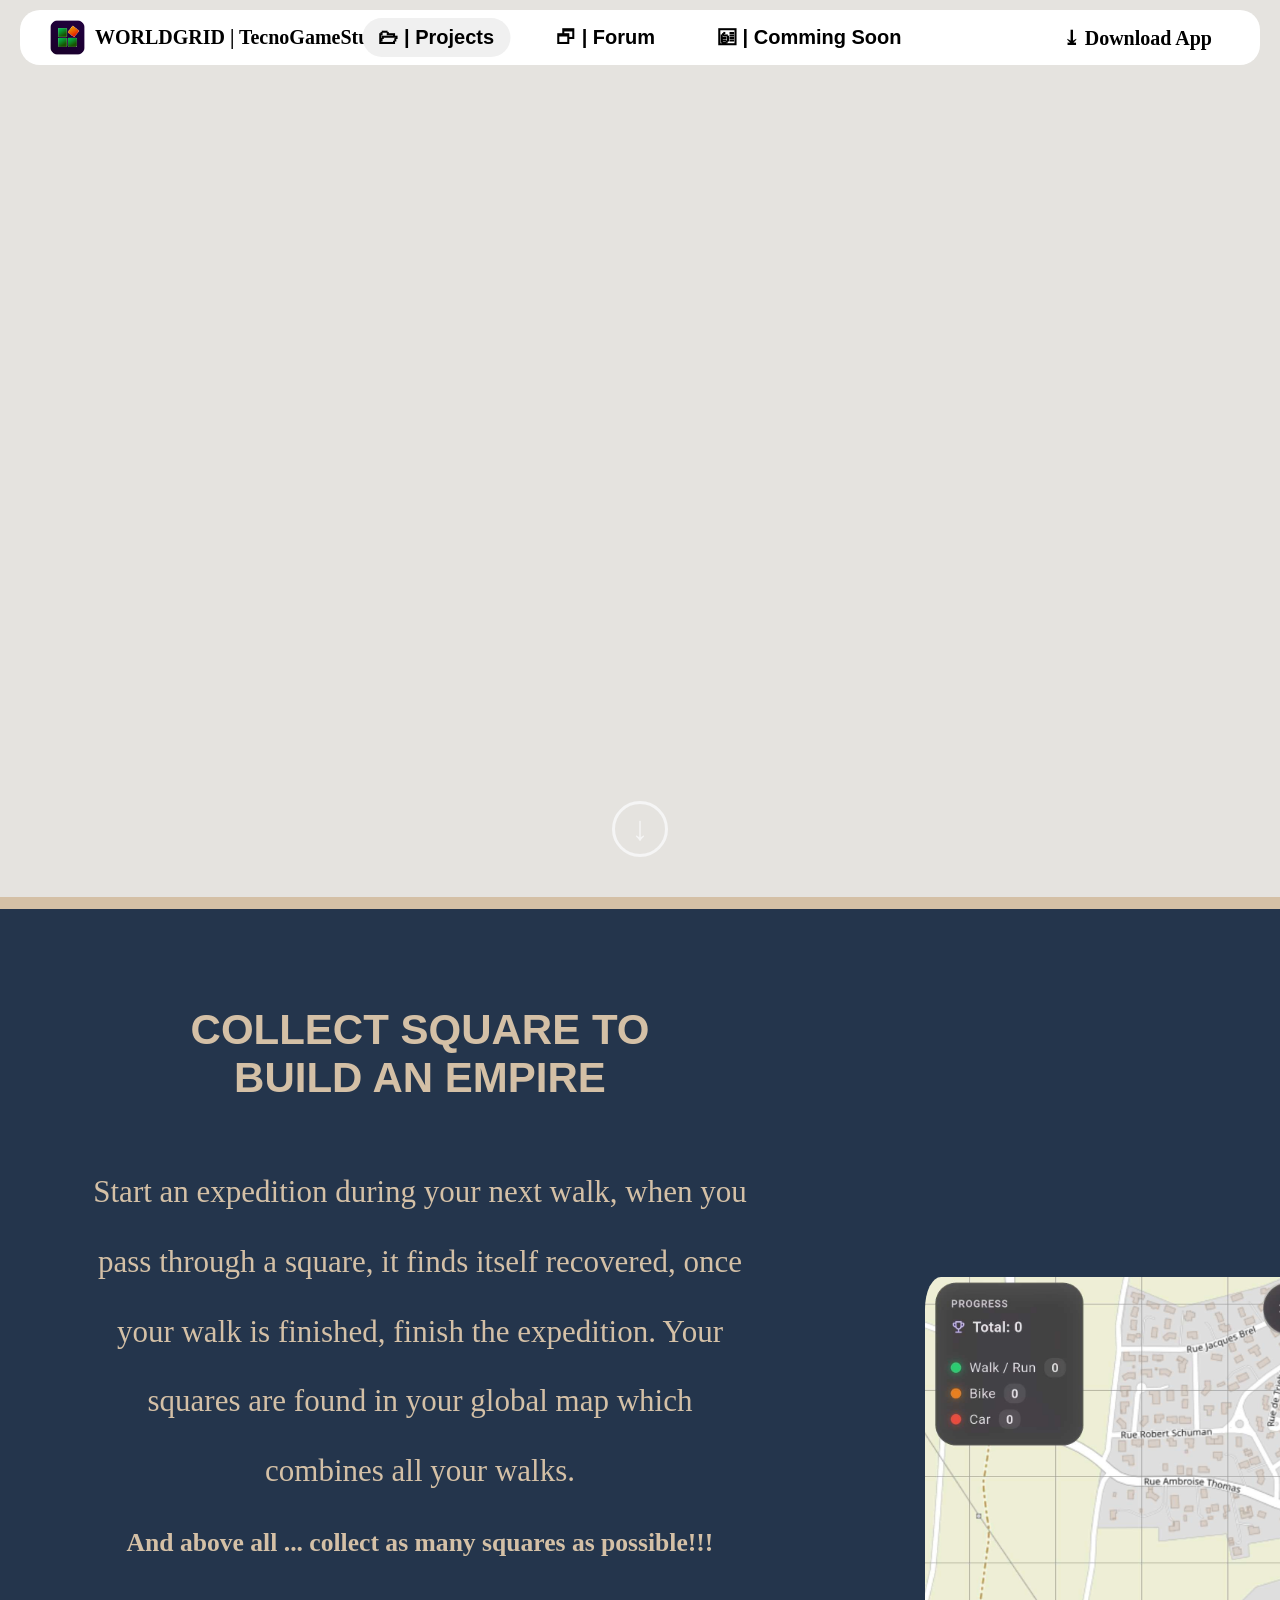
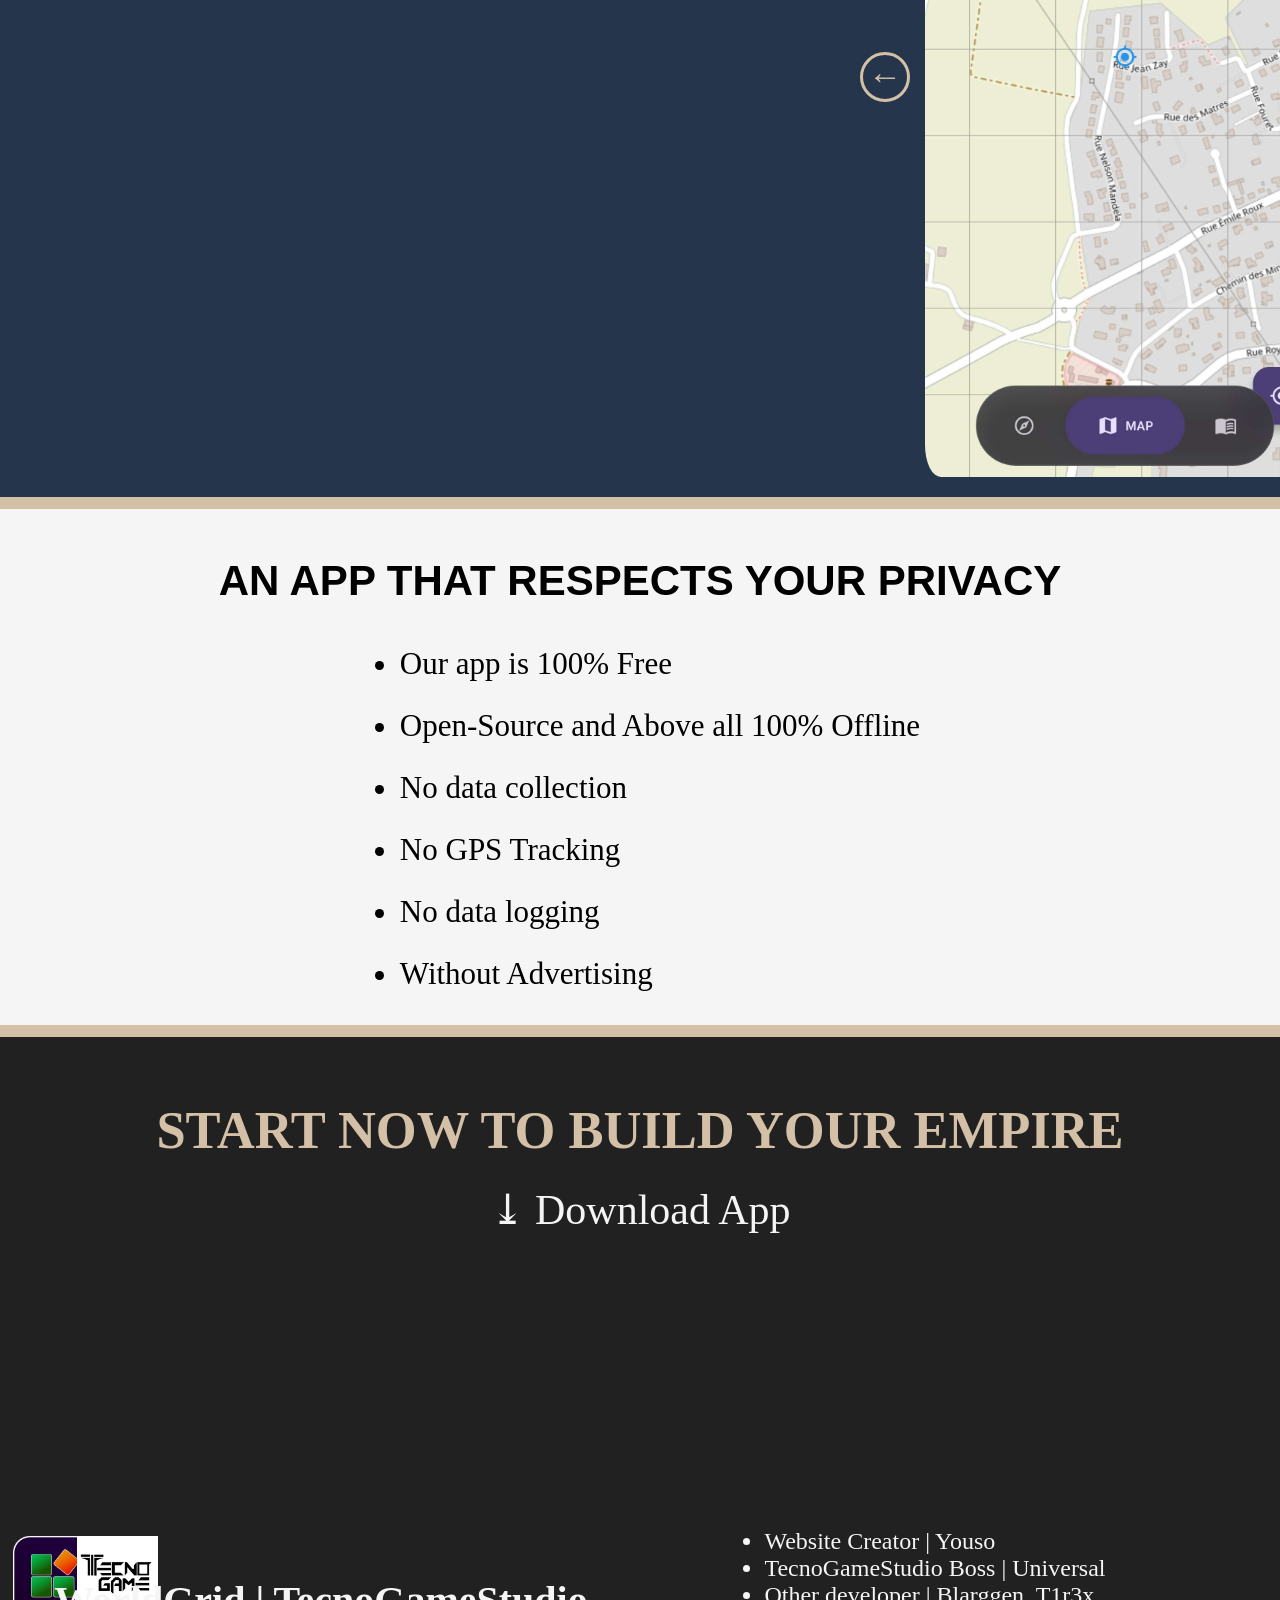
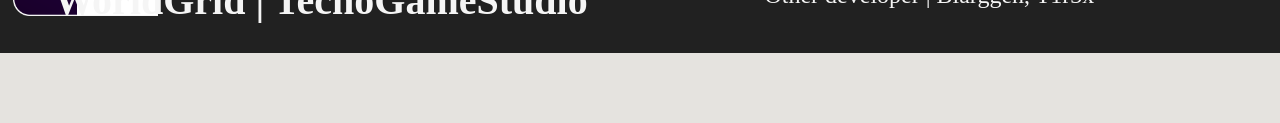
==== commit d32866c4: "New" ====
--- a/index.html
+++ b/index.html
@@ -37,7 +37,7 @@
     <video autoplay muted loop playsinline class="video-fond">
         <source src="vidéo.mp4" type="video/mp4">
     </video>
-    <a href="#contenu" class="bouton-descendre">↓</a>
+    <a href="" class="bouton-descendre">↓</a>
 </section>
 
 <section id="contenu">
@@ -76,12 +76,35 @@
     </div> 
     
     <div class="carte5">
+    
     </div>
     
     <div class="carte6">
+        
         <h2>START NOW TO BUILD YOUR EMPIRE</h2>
         <a href="#telechargement">⤓ Download App</a>
-        
+    
+        <div class="worldgrid">
+            <a href="index.html">
+            <img src="Logo.png" alt="Logo WorldGrid">
+            </a>
+        </div>
+
+        <div class="tecnogamestudio">
+            <a href="index.html">
+            <img src="Logo2.png" alt="Logo TecnoGameStudio">
+            </a>
+        </div>
+        <h4>WorldGrid | TecnoGameStudio</h4>
+    
+        <div class="credit">
+        <h4>🗁 | Credits</h4>
+            <ul>
+                <li>Website Creator | Youso</li>
+                <li>TecnoGameStudio Boss | Universal</li>
+                <li>Other developer | Blarggen, T1r3x</li>
+            </ul>
+        </div>
     </div>
 </div>
 
--- a/index.css
+++ b/index.css
@@ -91,11 +91,6 @@
     flex-wrap: wrap;
 }
 
-.barre.cachee {
-    opacity: 0;
-    pointer-events: none;
-}
-
 body {
     margin: 0;
     background-color: #e5e3df;
@@ -206,6 +201,7 @@
 
 /* Bloc image + flèches, indépendant du texte */
 .image-carousel {
+    grid-area: carte2;
     display: flex;
     align-items: center;
     gap: 15px;
@@ -295,10 +291,10 @@
     box-sizing: border-box;
     overflow: hidden;
     width: 100%;
-    height: 500px;
+    height: auto;
     padding: 20px 90px;
     flex-wrap: wrap;
-    color: whitesmoke;
+    color: #D4C0A6;
     flex-direction: column;
     font-size: clamp(35px, 5vw, 32px);
 }
@@ -310,9 +306,65 @@
     margin-top: 10%;
     display: flex;
     position: absolute;
-}
-
-
+    align-items: center;
+}
+
+.worldgrid {
+    display: flex;
+    align-items: flex-start;
+    text-decoration: none;
+    color: black;
+    position: absolute;
+    font-size: 20px;
+    top: 81%;
+    left: 1%;      /* remplace margin-right: 94% */
+}
+
+.worldgrid img {
+    height: 80px;
+    width: auto;
+}
+
+.tecnogamestudio {
+    display: flex;
+    align-items: flex-start;
+    text-decoration: none;
+    color: black;
+    position: absolute;
+    font-size: 20px;
+    top: 81%;
+    left: 6%;     /* remplace margin-right: 80% */
+}
+
+.tecnogamestudio img {
+    height: 80px;
+    width: auto;
+}
+
+.carte6 h4 {
+    color: whitesmoke;
+    position: relative;
+    left: -29%;
+    top: 320px;
+    font-size: 40px;
+}
+
+.credit {
+    color: whitesmoke;
+    margin-top: 3%;
+    margin-left: 50%;
+    display: flex;
+    flex-direction: column;
+}
+
+.credit h4 {
+    font-size: 30px;
+    font-family: 'Lemon/Milk light', sans-serif;
+}
+
+.credit ul {
+    font-size: 24px;
+}
 
 
 
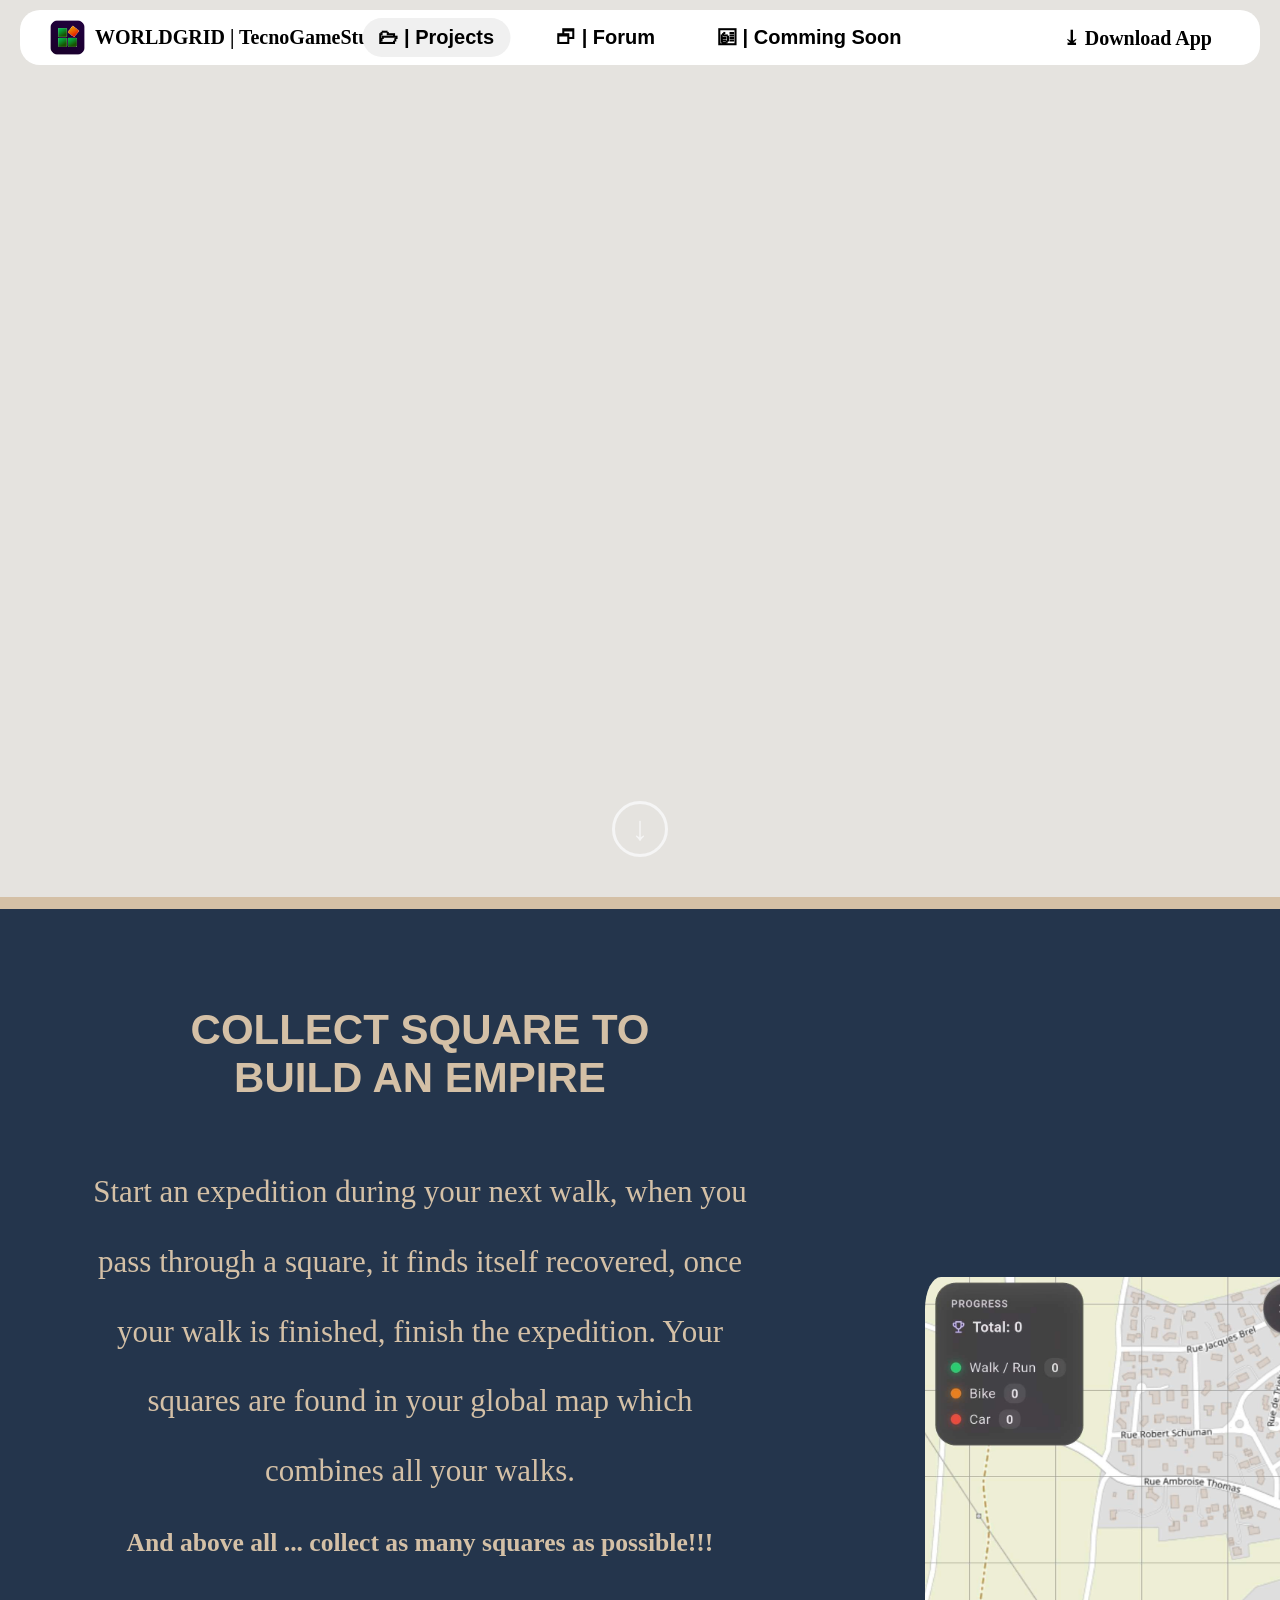
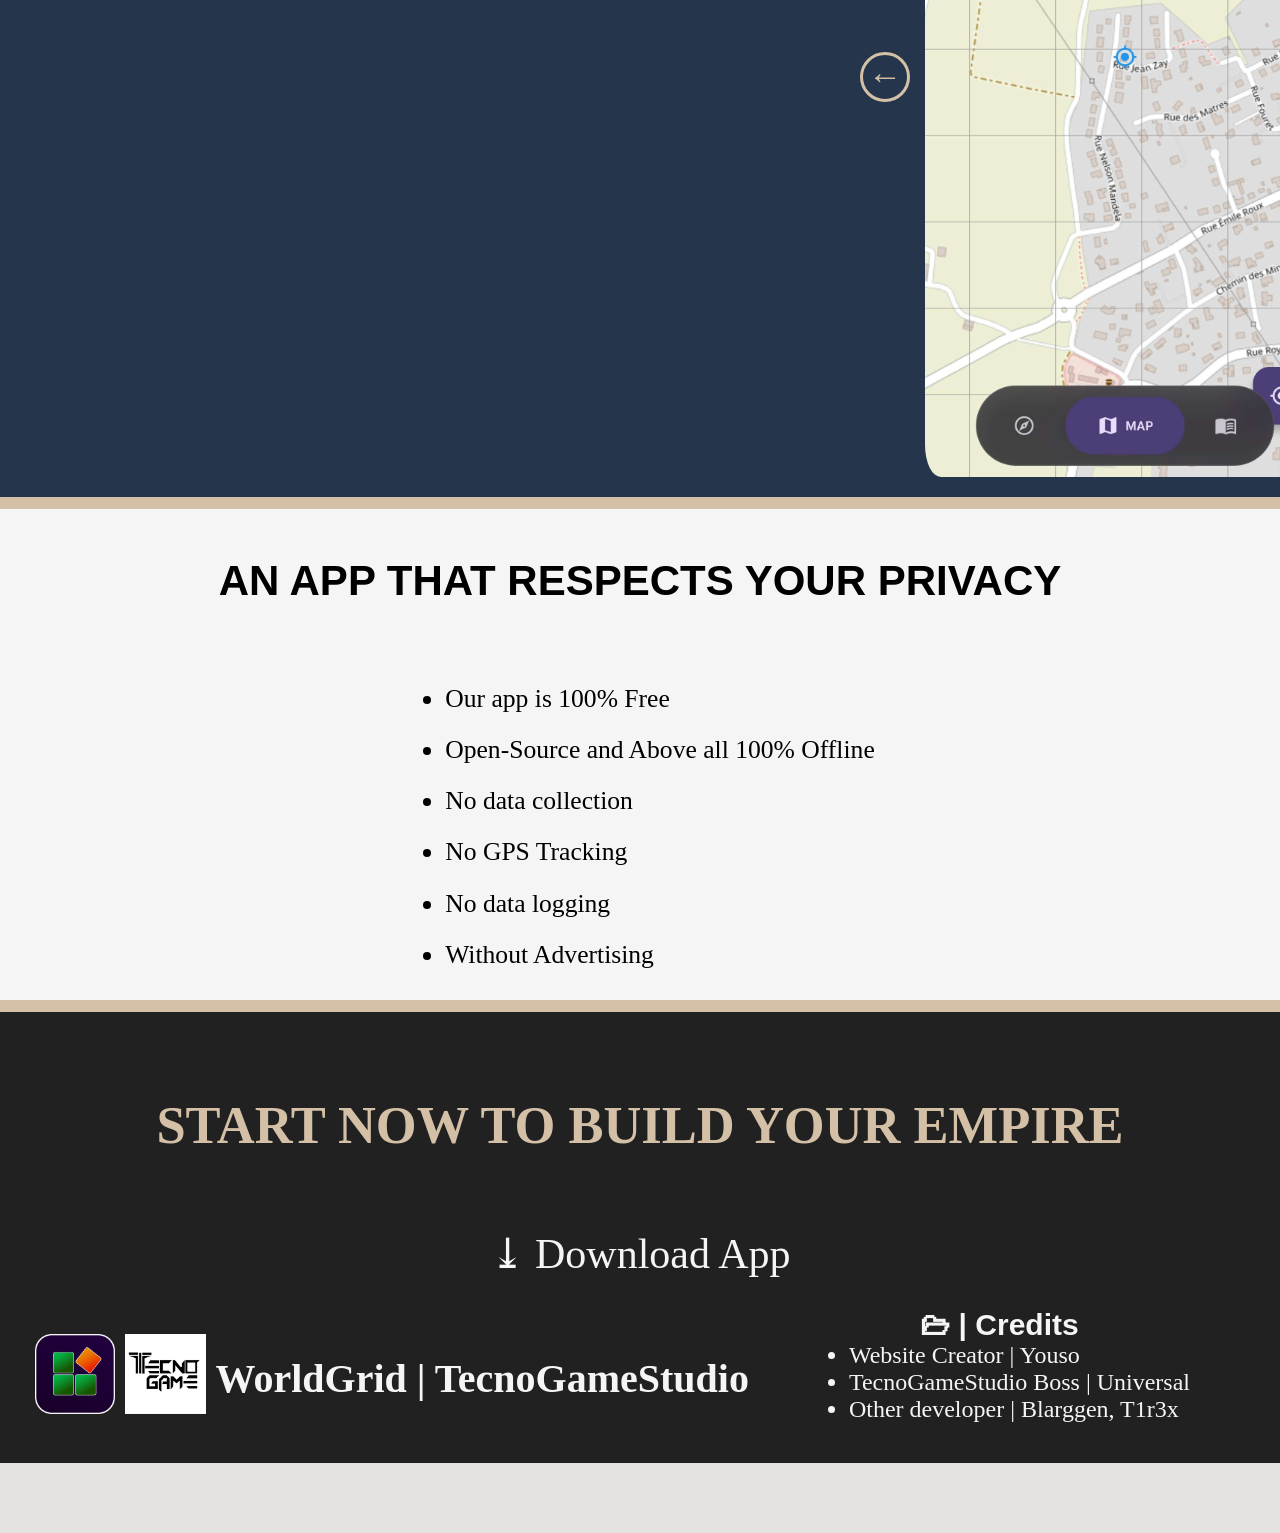
==== commit 5849cbef: "New" ====
--- a/index.html
+++ b/index.html
@@ -80,23 +80,26 @@
     </div>
     
     <div class="carte6">
-        
-        <h2>START NOW TO BUILD YOUR EMPIRE</h2>
-        <a href="#telechargement">⤓ Download App</a>
-    
-        <div class="worldgrid">
-            <a href="index.html">
-            <img src="Logo.png" alt="Logo WorldGrid">
-            </a>
+    <h2>START NOW TO BUILD YOUR EMPIRE</h2>
+    <a href="#telechargement" class="lien-download">⤓ Download App</a>
+
+    <div class="carte6-bas">
+        <div class="bas-gauche">
+            <div class="worldgrid">
+                <a href="index.html">
+                <img src="Logo.png" alt="Logo WorldGrid">
+                </a>
+            </div>
+
+            <div class="tecnogamestudio">
+                <a href="index.html">
+                <img src="Logo2.png" alt="Logo TecnoGameStudio">
+                </a>
+            </div>
+
+            <h4>WorldGrid | TecnoGameStudio</h4>
         </div>
 
-        <div class="tecnogamestudio">
-            <a href="index.html">
-            <img src="Logo2.png" alt="Logo TecnoGameStudio">
-            </a>
-        </div>
-        <h4>WorldGrid | TecnoGameStudio</h4>
-    
         <div class="credit">
         <h4>🗁 | Credits</h4>
             <ul>
--- a/index.css
+++ b/index.css
@@ -246,7 +246,7 @@
     background-color: whitesmoke;
     display: flex;
     align-items: center;
-    justify-content: space-between;
+    justify-content: center;
     position: relative;
     min-height: 400px;
     box-sizing: border-box;
@@ -256,15 +256,16 @@
     flex-wrap: wrap;
     color: black;
     flex-direction: column;
+    gap: 40px;
 }
 .carte4 h1 {
     font-family: 'Lemon/Milk light', sans-serif;
     display: flex;
     align-items: center;
-    font-size: clamp(42px, 5vw, 32px);
+    font-size: clamp(28px, 5vw, 42px);
 }
 .carte4 ul {
-    font-size: clamp(31px, 2vw, 32px);
+    font-size: clamp(18px, 2vw, 32px);
     align-items: center;
     line-height: 2;
     margin: 0 0 0 0;
@@ -284,96 +285,71 @@
     grid-area: carte6;
     background-color: #212121;
     display: flex;
-    align-items: center;
-    justify-content: space-between;
+    flex-direction: column;
+    align-items: center;
+    gap: 30px;
     position: relative;
     min-height: 400px;
     box-sizing: border-box;
     overflow: hidden;
     width: 100%;
-    height: auto;
-    padding: 20px 90px;
+    padding: 40px 90px;
+    color: #D4C0A6;
+    font-size: clamp(35px, 5vw, 32px);
+}
+
+.lien-download {
+    color: whitesmoke;
+    text-decoration: none;
+    font-size: clamp(42px, 5vw, 32px);
+}
+
+.carte6-bas {
+    display: flex;
+    width: 100%;
+    justify-content: space-between;
+    align-items: flex-end;
     flex-wrap: wrap;
-    color: #D4C0A6;
-    flex-direction: column;
-    font-size: clamp(35px, 5vw, 32px);
-}
-
-.carte6 a {
-    color: whitesmoke;
-    text-decoration: none;
-    font-size: clamp(42px, 5vw, 32px);
-    margin-top: 10%;
-    display: flex;
-    position: absolute;
-    align-items: center;
-}
-
-.worldgrid {
-    display: flex;
-    align-items: flex-start;
-    text-decoration: none;
-    color: black;
-    position: absolute;
-    font-size: 20px;
-    top: 81%;
-    left: 1%;      /* remplace margin-right: 94% */
-}
-
-.worldgrid img {
-    height: 80px;
-    width: auto;
-}
-
-.tecnogamestudio {
-    display: flex;
-    align-items: flex-start;
-    text-decoration: none;
-    color: black;
-    position: absolute;
-    font-size: 20px;
-    top: 81%;
-    left: 6%;     /* remplace margin-right: 80% */
-}
-
+    gap: 20px;
+    margin-top: auto; /* pousse ce bloc tout en bas de carte6 */
+}
+
+.bas-gauche {
+    display: flex;
+    align-items: center;
+    gap: 10px;
+    margin-left: -55px;
+}
+
+.worldgrid img,
 .tecnogamestudio img {
     height: 80px;
     width: auto;
 }
 
-.carte6 h4 {
+.carte6-bas h4 {
     color: whitesmoke;
-    position: relative;
-    left: -29%;
-    top: 320px;
     font-size: 40px;
+    margin: 0;
 }
 
 .credit {
     color: whitesmoke;
-    margin-top: 3%;
-    margin-left: 50%;
     display: flex;
     flex-direction: column;
+    align-items: center;
 }
 
 .credit h4 {
     font-size: 30px;
     font-family: 'Lemon/Milk light', sans-serif;
+    margin: 0;
 }
 
 .credit ul {
     font-size: 24px;
-}
-
-
-
-
-
-
-
-
-
+    margin: 0;
+}
 
 .popup-overlay {
     display: none;              /* cachée par défaut */
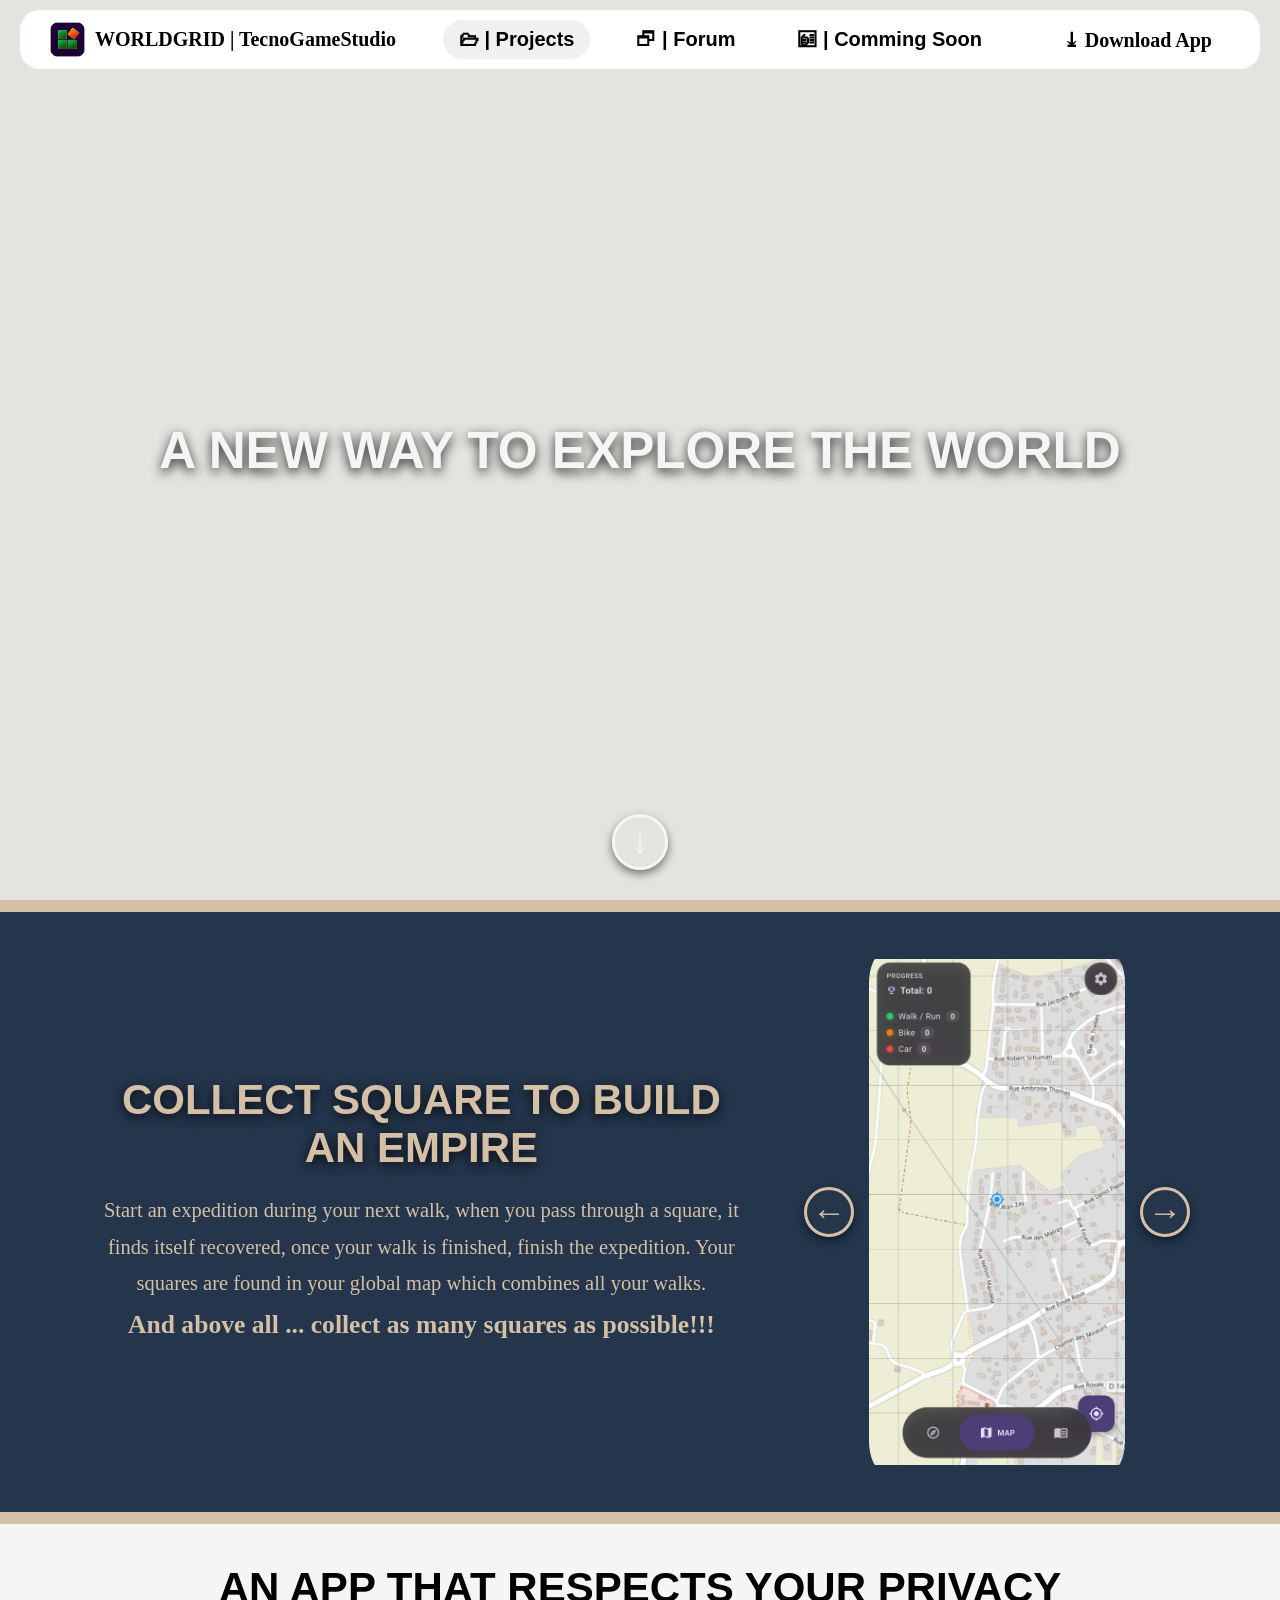
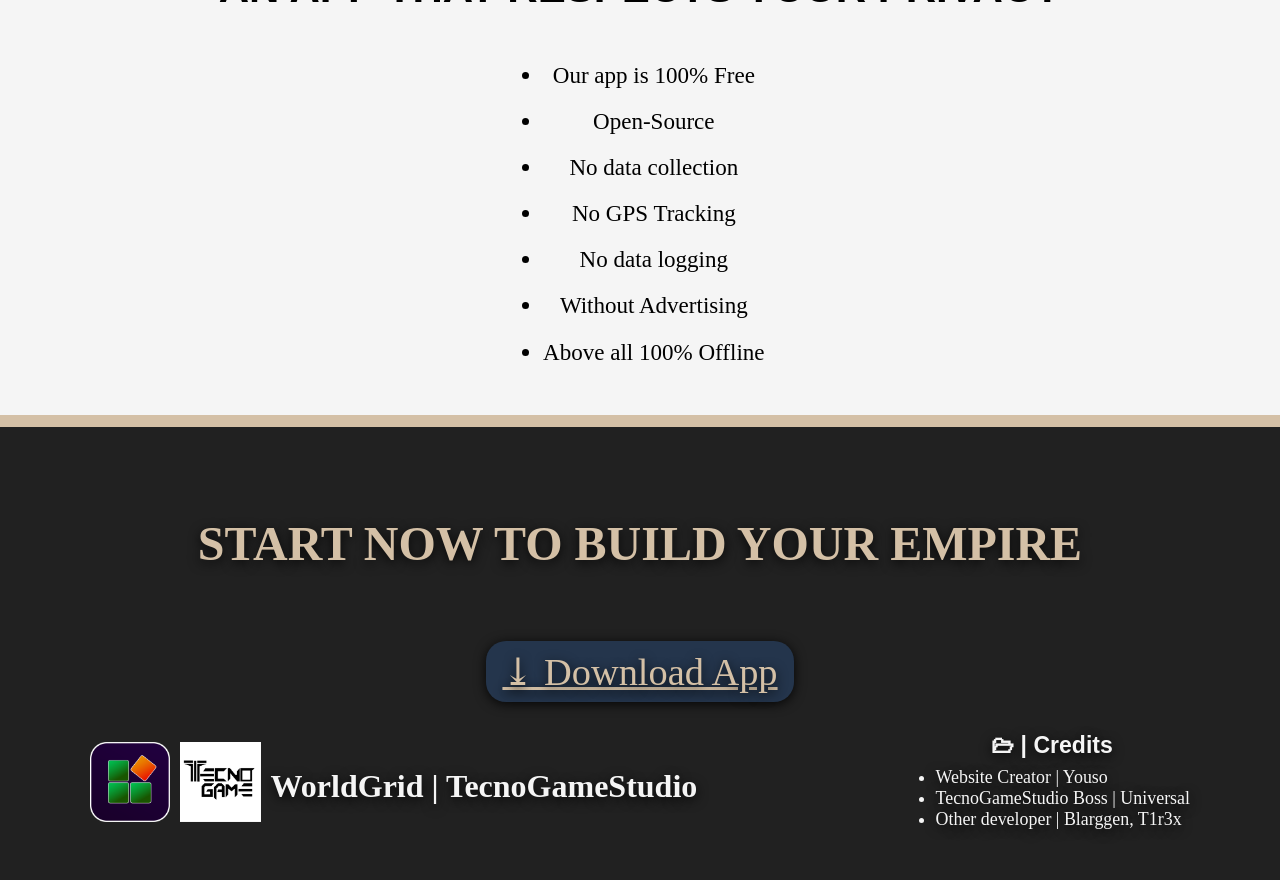
==== commit 370c89f1: "New" ====
--- a/index.html
+++ b/index.html
@@ -37,7 +37,8 @@
     <video autoplay muted loop playsinline class="video-fond">
         <source src="vidéo.mp4" type="video/mp4">
     </video>
-    <a href="" class="bouton-descendre">↓</a>
+    <h1 class="accueil-titre">A NEW WAY TO EXPLORE THE WORLD</h1>
+    <a href="#contenu" class="bouton-descendre">↓</a>
 </section>
 
 <section id="contenu">
@@ -49,17 +50,19 @@
 
    <div class="ligne-contenu">
        <div class="carte2">
-     <h4>COLLECT SQUARE TO BUILD AN EMPIRE</h4>
-     <p>Start an expedition during your next walk, when you pass through a square, it finds itself recovered, once your walk is finished, 
-     finish the expedition. Your squares are found in your global map which combines all your walks.<br />
-     <strong><span class="grand">And above all ... collect as many squares as possible!!!</strong></span></p>   
+    <div class="carte2-texte">
+        <h4>COLLECT SQUARE TO BUILD AN EMPIRE</h4>
+        <p>Start an expedition during your next walk, when you pass through a square, it finds itself recovered, once your walk is finished, 
+        finish the expedition. Your squares are found in your global map which combines all your walks.<br />
+        <strong><span class="grand">And above all ... collect as many squares as possible!!!</strong></span></p>
+    </div>
 
-     <div class="image-carousel">
-         <button id="fleche-gauche" class="fleche">←</button>
-         <img id="image-carousel" src="image1.png">
-         <button id="fleche-droite" class="fleche">→</button>
+    <div class="image-carousel">
+        <button id="fleche-gauche" class="fleche">←</button>
+        <img id="image-carousel" src="image1.png">
+        <button id="fleche-droite" class="fleche">→</button>
     </div>
-        </div>
+</div>
     <div class="carte3">
     </div>
     
@@ -67,11 +70,12 @@
         <h1>AN APP THAT RESPECTS YOUR PRIVACY</h1>
         <ul>
             <li>Our app is 100% Free</li>
-            <li>Open-Source and Above all 100% Offline</li>
+            <li>Open-Source</li>
             <li>No data collection</li>
             <li>No GPS Tracking</li>
             <li>No data logging</li>
             <li>Without Advertising</li>
+            <li>Above all 100% Offline</li>
         </ul>
     </div> 
     
--- a/index.css
+++ b/index.css
@@ -16,10 +16,15 @@
     padding: 8px 18px;
     border-radius: 20px;
     transition: background-color 0.2s ease;
+    white-space: nowrap;
 }
 
 .liens a:hover {
     background-color: #f0f0f0;
+}
+
+.logo {
+    order: 1;
 }
 
 .logo a {
@@ -30,6 +35,7 @@
     color: black;
     font-weight: 600;
     font-size: 20px;
+    white-space: nowrap;
 }
 
 .logo img {
@@ -42,12 +48,15 @@
 .menu {
     display: flex;
     align-items: center;
+    justify-content: center;
     gap: 30px;
-    position: absolute;
-    left: 50%;
-    transform: translateX(-50%);
+    flex: 1 1 auto;
     flex-wrap: wrap;
-    justify-content: center;
+    order: 2;
+}
+
+.liens {
+    order: 3;
 }
 
 .menu a {
@@ -60,6 +69,7 @@
     padding: 8px 16px;
     border-radius: 20px;
     transition: background-color 0.2s ease;
+    white-space: nowrap;
 }
 
 .menu a.actif {
@@ -87,7 +97,7 @@
     right: 20px;
     left: 20px;
     z-index: 10;
-    transition: opacity 0.3s ease;
+    gap: 15px;
     flex-wrap: wrap;
 }
 
@@ -98,15 +108,27 @@
 }
 
 .acceuil {
-    height: 103vh;
+    height: 100vh;
+    height: 100svh;
     width: 100%;
     position: relative;
     overflow: hidden;
     display: flex;
-    align-items: flex-end;
-    justify-content: center;
-    padding-bottom: 40px;
-    margin-top: -70px;
+    align-items: center;     /* Centre le titre verticalement au milieu de l'écran */
+    justify-content: center; /* Centre le titre horizontalement */
+}
+/* 1. Style du Titre (indépendant de la flèche) */
+.accueil-titre {
+    position: relative;
+    z-index: 2;
+    color: whitesmoke;
+    font-size: clamp(44px, 4vw, 88px);
+    font-family: 'Lemon/Milk light', sans-serif;
+    text-shadow: 0 4px 12px rgba(0, 0, 0, 0.85); /* Rend le texte parfaitement visible sur les arbres */
+    text-align: center;
+    margin: 0;
+    padding: 8px 16px;
+    border-radius: 20px;
 }
 
 .video-fond {
@@ -123,6 +145,11 @@
 }
 
 .bouton-descendre {
+    position: absolute;
+    bottom: 30px;              /* Fixe la flèche à 30px du bas de l'écran */
+    left: 50%;
+    transform: translateX(-50%); /* Centrage horizontal parfait */
+    z-index: 2;
     color: whitesmoke;
     font-size: 34px;
     text-decoration: none;
@@ -133,7 +160,7 @@
     display: flex;
     align-items: center;
     justify-content: center;
-    flex-shrink: 0;
+    box-shadow: 0 4px 10px rgba(0, 0, 0, 0.5);
 }
 
 /**Contenu Site Web - Texte, liens etc */
@@ -173,48 +200,53 @@
     box-sizing: border-box;
     overflow: hidden;
     width: 100%;
-    padding: 20px 90px;
+    padding: clamp(20px, 4vw, 40px) clamp(20px, 8vw, 90px);
+    gap: clamp(20px, 4vw, 60px);
     flex-wrap: wrap;
     color: #D4C0A6;
 }
 
+.carte2-texte {
+    display: flex;
+    flex-direction: column;
+    align-items: center;
+    flex: 1 1 320px;
+    min-width: 0;
+}
+
 .carte2 h4 {
-    font-size: clamp(42px, 5vw, 32px);
+    font-size: clamp(28px, 3.5vw, 42px);
     word-break: break-word;
-    margin: 7% 0 0 5%;
-    width: 50%;
+    margin: 0 0 20px 0;
     font-family: 'Lemon/Milk light', sans-serif;
     text-align: center;
+    text-shadow: 0 3px 12px rgba(0, 0, 0, 0.85);
 }
 
 .carte2 p {
-    font-size: clamp(31px, 2vw, 32px);
-    line-height: 2.25;
-    max-width: 60%;
-    margin-top: 5%;
+    font-size: clamp(18px, 1.6vw, 26px);
+    line-height: 1.8;
+    max-width: 100%;
+    margin: 0;
     text-align: center;
 }
 
 .carte2 span.grand {
-    font-size: clamp(20px, 2vw, 40px);
-}
-
-/* Bloc image + flèches, indépendant du texte */
+    font-size: clamp(20px, 2vw, 32px);
+}
+
 .image-carousel {
-    grid-area: carte2;
     display: flex;
     align-items: center;
     gap: 15px;
-    margin-top: -30%;
-    margin-left: 70%;
+    flex: 0 1 auto;
 }
 
 #image-carousel {
-    width: 400px;
-    max-width: 40vw;
-    height: 800px;
-    object-fit: cover;
-    border-radius: 4%;
+    width: min(280px, 20vw);
+    height: clamp(420px, 55vw, 520px);
+    object-fit: contain;
+    border-radius: 6%;
 }
 
 .fleche {
@@ -230,6 +262,7 @@
     align-items: center;
     justify-content: center;
     flex-shrink: 0;
+    box-shadow: 0 4px 10px rgba(0, 0, 0, 0.5);
 }
 
 .carte3 {
@@ -252,23 +285,25 @@
     box-sizing: border-box;
     overflow: hidden;
     width: 100%;
-    padding: 20px 90px;
+    padding: clamp(20px, 4vw, 40px) clamp(20px, 8vw, 90px);
     flex-wrap: wrap;
     color: black;
     flex-direction: column;
     gap: 40px;
+    text-align: center;
 }
 .carte4 h1 {
     font-family: 'Lemon/Milk light', sans-serif;
     display: flex;
     align-items: center;
-    font-size: clamp(28px, 5vw, 42px);
+    font-size: clamp(24px, 3.5vw, 42px);
+    margin: 0;
 }
 .carte4 ul {
-    font-size: clamp(18px, 2vw, 32px);
-    align-items: center;
+    font-size: clamp(16px, 1.8vw, 28px);
     line-height: 2;
-    margin: 0 0 0 0;
+    margin: 0;
+    padding-left: 1.2em;
 }
 
 .carte5 {
@@ -293,15 +328,21 @@
     box-sizing: border-box;
     overflow: hidden;
     width: 100%;
-    padding: 40px 90px;
+    height: auto;
+    padding: clamp(30px, 5vw, 50px) clamp(20px, 8vw, 90px);
     color: #D4C0A6;
-    font-size: clamp(35px, 5vw, 32px);
+    font-size: clamp(26px, 3.5vw, 32px);
+    text-align: center;
+    text-shadow: 0 3px 12px rgba(0, 0, 0, 0.85);
 }
 
 .lien-download {
-    color: whitesmoke;
-    text-decoration: none;
-    font-size: clamp(42px, 5vw, 32px);
+    font-size: clamp(22px, 3vw, 52px);
+    padding: 8px 16px;
+    border-radius: 20px;
+    background-color: #24354C;
+    color: #D4C0A6;
+    box-shadow: 0 2px 12px rgba(0, 0, 0, 0.85);
 }
 
 .carte6-bas {
@@ -310,15 +351,15 @@
     justify-content: space-between;
     align-items: flex-end;
     flex-wrap: wrap;
-    gap: 20px;
-    margin-top: auto; /* pousse ce bloc tout en bas de carte6 */
+    gap: 30px;
+    margin-top: auto;
 }
 
 .bas-gauche {
     display: flex;
     align-items: center;
     gap: 10px;
-    margin-left: -55px;
+    margin-left: clamp(0px, 4vw, -20px);
 }
 
 .worldgrid img,
@@ -329,8 +370,10 @@
 
 .carte6-bas h4 {
     color: whitesmoke;
-    font-size: 40px;
-    margin: 0;
+    font-size: clamp(22px, 2.5vw, 32px);
+    margin: 0;
+    text-align: left;
+    white-space: nowrap;
 }
 
 .credit {
@@ -338,18 +381,30 @@
     display: flex;
     flex-direction: column;
     align-items: center;
+    text-shadow: 0 3px 12px rgba(0, 0, 0, 0.85);
 }
 
 .credit h4 {
-    font-size: 30px;
+    font-size: clamp(18px, 1.8vw, 24px);
     font-family: 'Lemon/Milk light', sans-serif;
-    margin: 0;
+    margin: 0 0 8px 0;
 }
 
 .credit ul {
-    font-size: 24px;
-    margin: 0;
-}
+    font-size: clamp(14px, 1.4vw, 18px);
+    margin: 0;
+    padding-left: 1.2em;
+    text-align: left;
+}
+
+
+
+
+
+
+
+
+
 
 .popup-overlay {
     display: none;              /* cachée par défaut */
@@ -392,12 +447,29 @@
    RESPONSIVE - Tablette (écran < 900px)
    ============================================ */
 @media (max-width: 900px) {
-    .carte2 p {
-        max-width: 100%;
+    .carte2 {
+        flex-direction: column;
+    }
+
+    .carte2-texte {
+        order: 2;
+    }
+
+    .image-carousel {
+        order: 1;
     }
 
     #image-carousel {
-        max-width: 60vw;
+        width: min(280px, 45vw);
+    }
+
+    .carte6-bas {
+        justify-content: center;
+        text-align: center;
+    }
+
+    .bas-gauche {
+        margin-left: 0;
     }
 }
 
@@ -418,30 +490,17 @@
         padding: 8px 15px;
     }
 
-    .carte2 {
-        flex-direction: column;
-        padding: 20px;
-        min-height: auto;
-    }
-
-    .carte2 h4,
-    .carte2 p {
-        max-width: 100%;
-    }
-
-    .image-carousel {
-        width: 100%;
+    #image-carousel {
+        width: min(280px, 60vw);
+    }
+
+    .bas-gauche {
+        flex-wrap: wrap;
         justify-content: center;
-        margin-top: 15px;
-    }
-
-    #image-carousel {
-        max-width: 80vw;
-    }
-
-    .fleche {
-        width: 40px;
-        height: 40px;
-        font-size: 20px;
+    }
+
+    .carte6-bas h4 {
+        white-space: normal;
+        text-align: center;
     }
 }
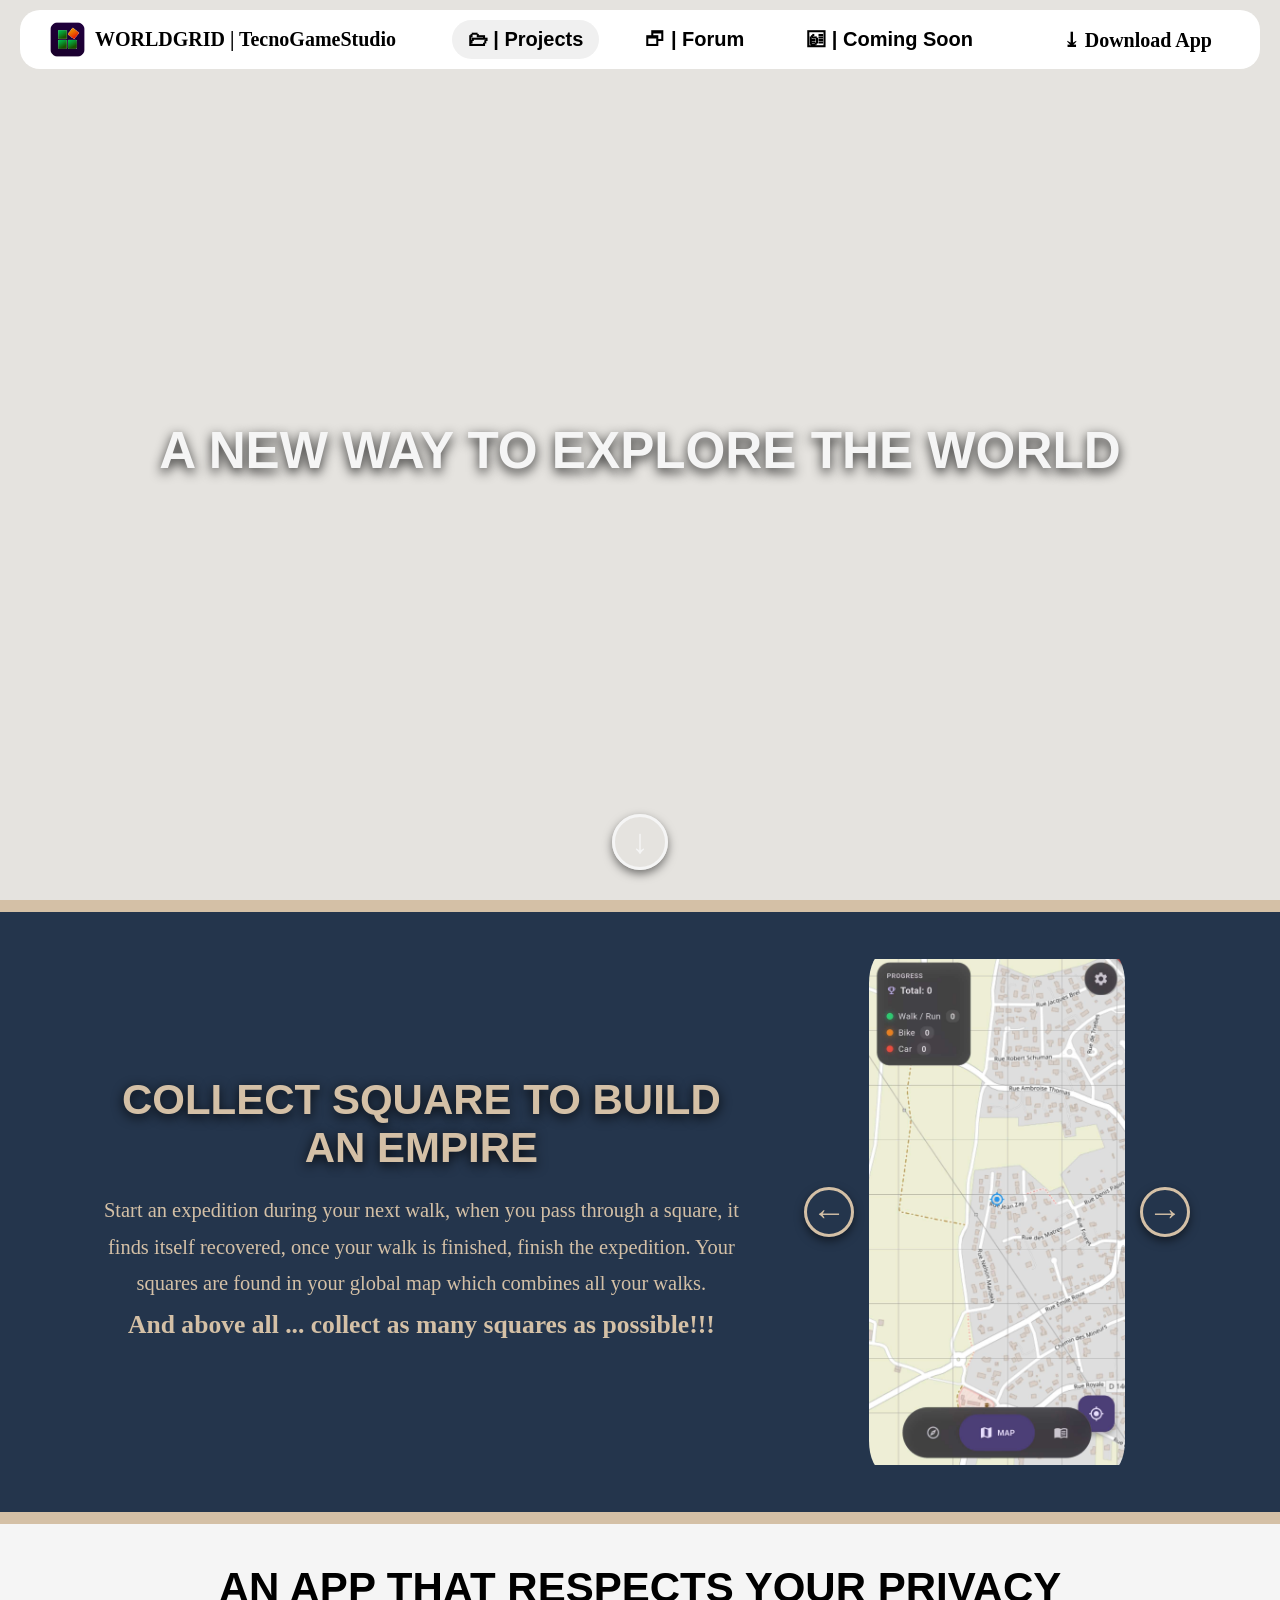
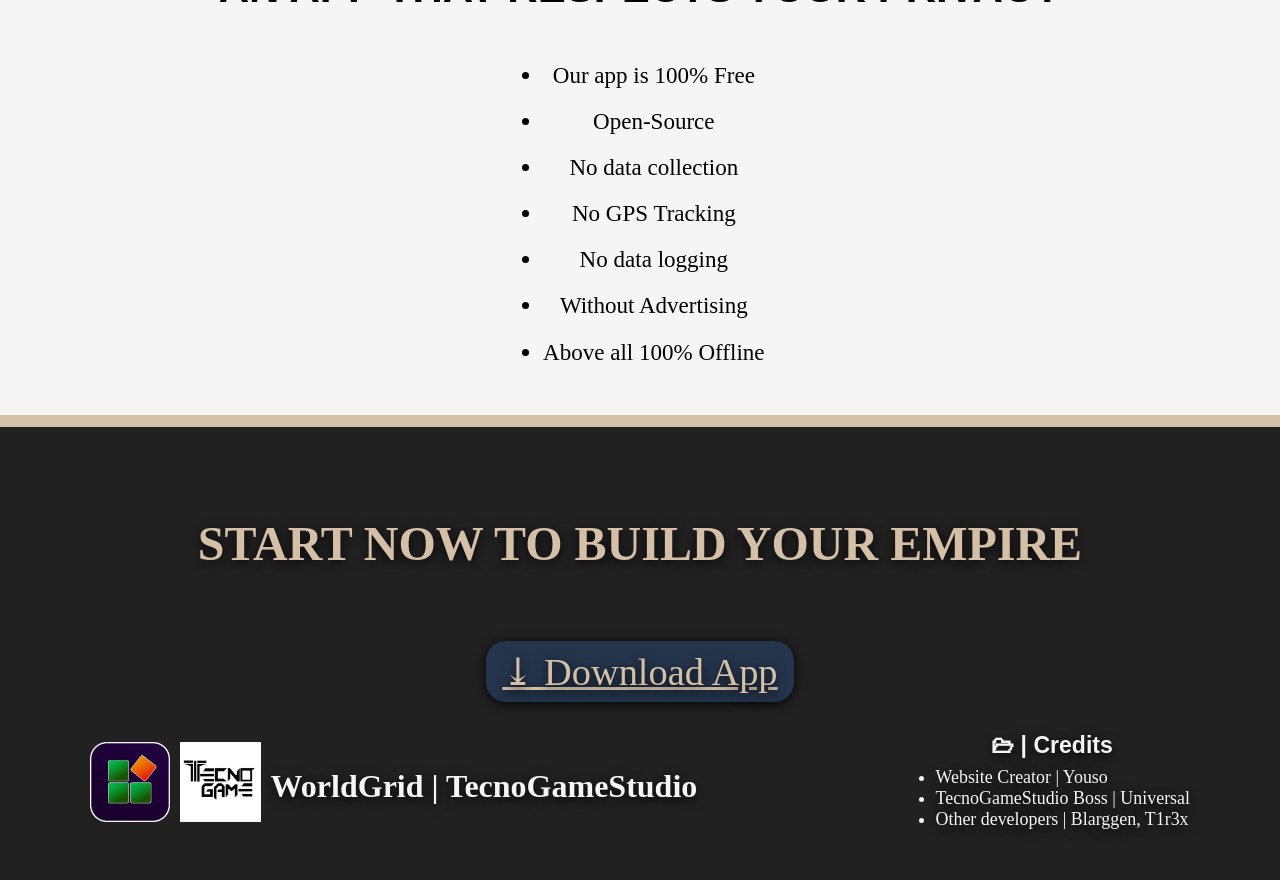
==== commit 302fcc6c: "NEw" ====
--- a/index.html
+++ b/index.html
@@ -27,7 +27,7 @@
     <div class="menu">
         <a href="index.html" class="actif">🗁 | Projects</a>
         <a href="forum.html">🗗 | Forum</a>
-        <a href="#Tchat">🗟 | Comming Soon</a>
+        <a href="#Tchat">🗟 | Coming Soon</a>
     </div>
     
 </nav>
@@ -109,7 +109,7 @@
             <ul>
                 <li>Website Creator | Youso</li>
                 <li>TecnoGameStudio Boss | Universal</li>
-                <li>Other developer | Blarggen, T1r3x</li>
+                <li>Other developers | Blarggen, T1r3x</li>
             </ul>
         </div>
     </div>
